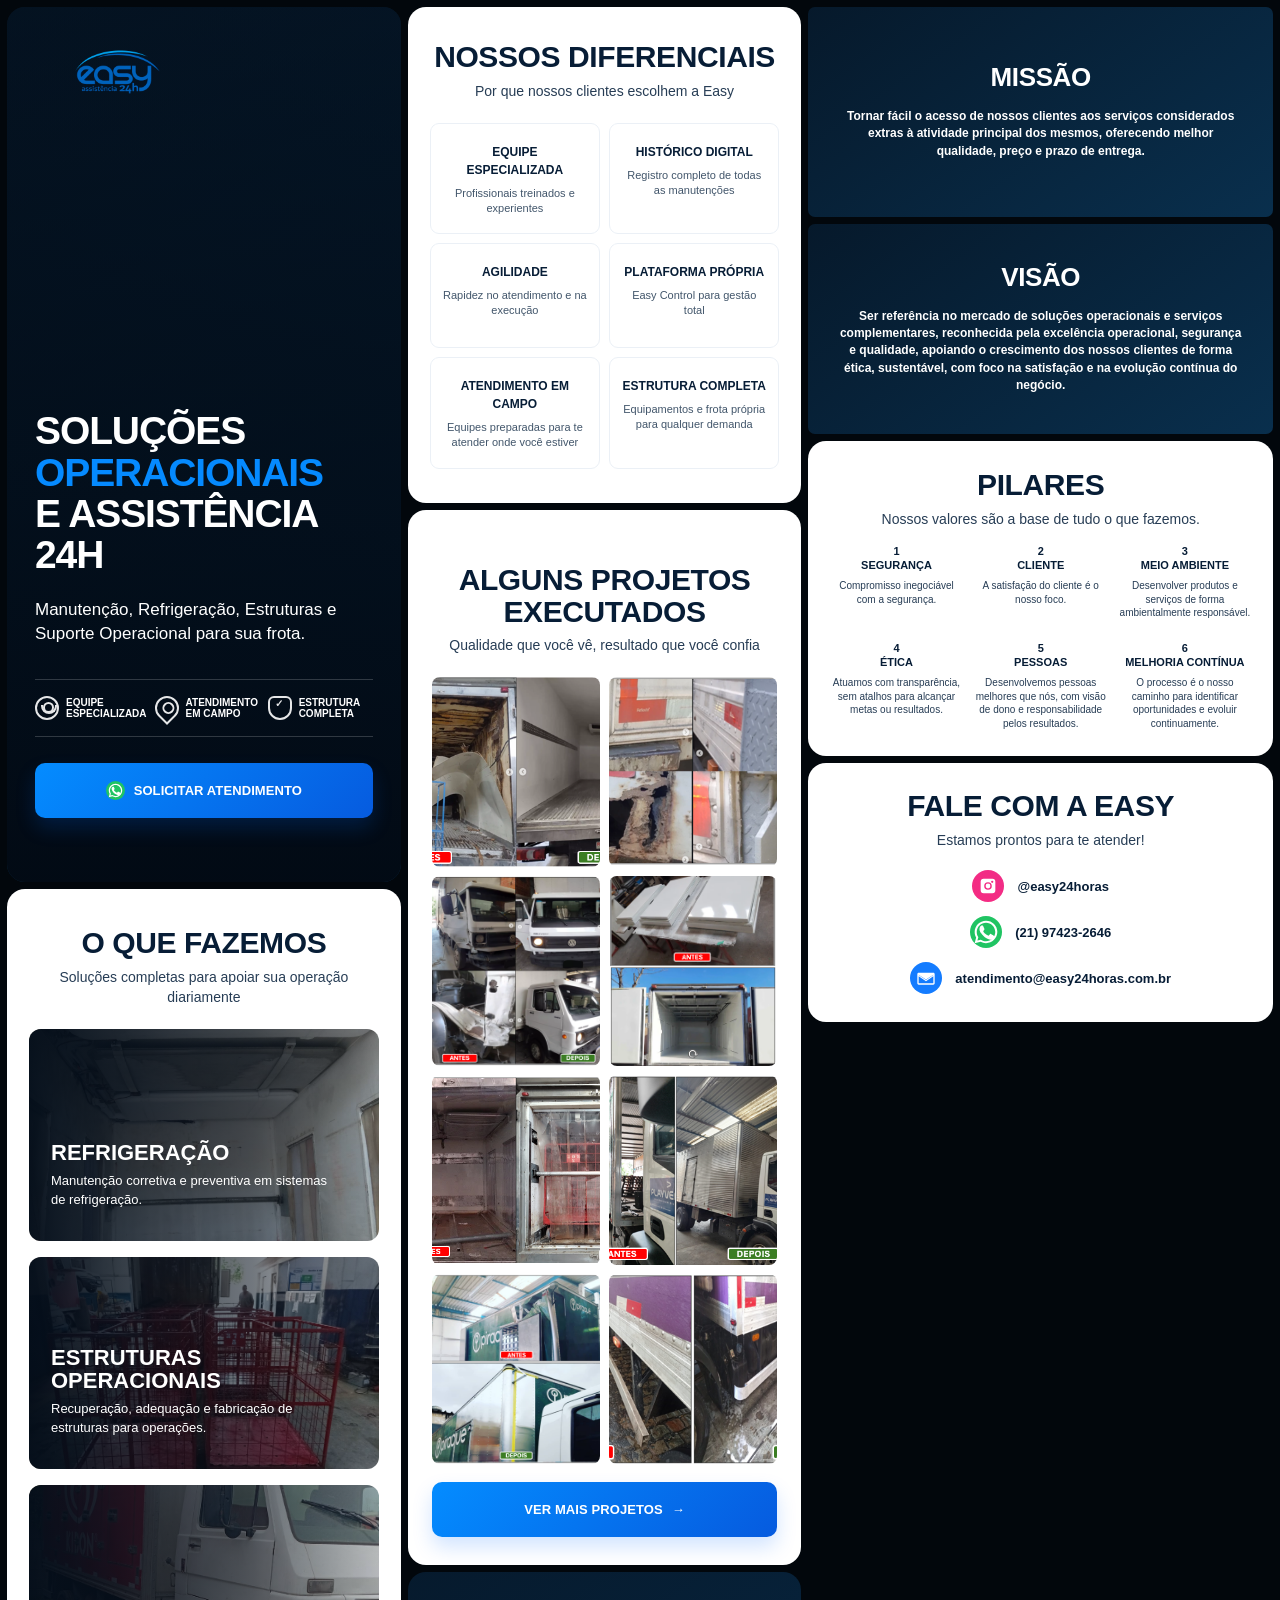
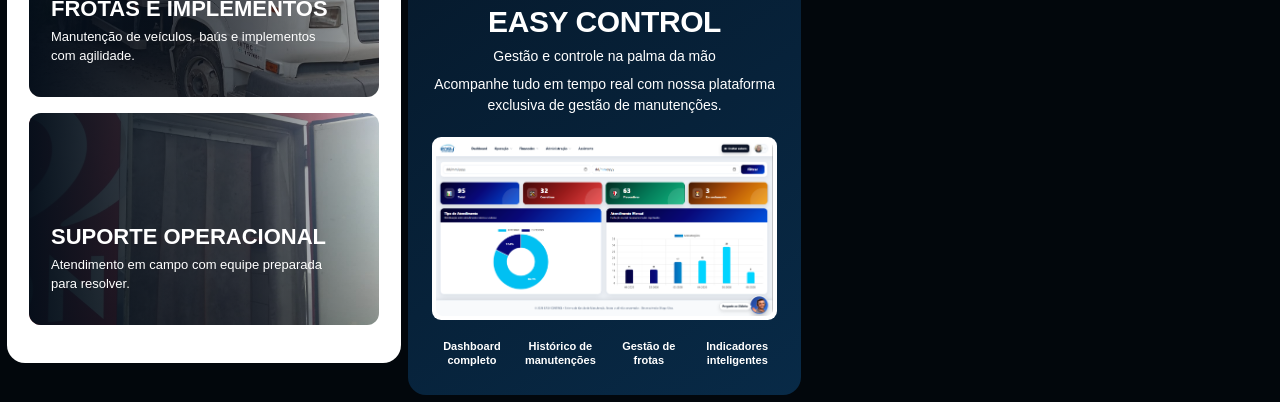
==== index.html @ e1342a16 "forca atualização 03" ====
<!DOCTYPE html>
<html lang="pt-BR">
<head>
<meta charset="UTF-8">
<meta name="viewport" content="width=device-width, initial-scale=1.0">
<title>Easy Assistência 24h</title>
<link rel="stylesheet" href="assets/css/style.css">
</head>

<body>

<main class="board">

  <section class="col col-left">

    <article class="hero panel panel-dark">

      <video class="hero-video" autoplay muted loop playsinline>
        <source src="assets/video/hero.mp4" type="video/mp4">
      </video>

      <div class="hero-overlay"></div>

      <img
        src="assets/img/logo-easy.png"
        alt="Easy Assistência 24h"
        class="hero-logo"
      >

      <div class="hero-content">
        <h1>SOLUÇÕES <span>OPERACIONAIS</span> E ASSISTÊNCIA 24H</h1>

        <p>Manutenção, Refrigeração, Estruturas e Suporte Operacional para sua frota.</p>

        <div class="mini-list hero-mini">
          <div><span class="ico person"></span><b>Equipe<br>especializada</b></div>
          <div><span class="ico pin"></span><b>Atendimento<br>em campo</b></div>
          <div><span class="ico shield"></span><b>Estrutura<br>completa</b></div>
        </div>

        <a class="btn btn-blue" href="https://wa.me/5521974232646" target="_blank">
          <img src="assets/img/icons/whatsapp.svg" alt=""> Solicitar atendimento
        </a>

      </div>

    </article>

    <article class="panel panel-white services" id="servicos">
      <header class="title center">
        <h2>O QUE FAZEMOS</h2>
        <p>Soluções completas para apoiar sua operação diariamente</p>
      </header>

      <div class="service-list">

        <div class="service-card service-refrigeracao">
          <div>
            <h3>REFRIGERAÇÃO</h3>
            <p>Manutenção corretiva e preventiva em sistemas de refrigeração.</p>
          </div>
        </div>

        <div class="service-card service-estrutura">
          <div>
            <h3>ESTRUTURAS OPERACIONAIS</h3>
            <p>Recuperação, adequação e fabricação de estruturas para operações.</p>
          </div>
        </div>

        <div class="service-card service-frota">
          <div>
            <h3>FROTAS E IMPLEMENTOS</h3>
            <p>Manutenção de veículos, baús e implementos com agilidade.</p>
          </div>
        </div>

        <div class="service-card service-suporte">
          <div>
            <h3>SUPORTE OPERACIONAL</h3>
            <p>Atendimento em campo com equipe preparada para resolver.</p>
          </div>
        </div>

      </div>
    </article>

  </section>

  <section class="col col-mid">

    <article class="panel panel-white differentials">
      <header class="title center">
        <h2>NOSSOS DIFERENCIAIS</h2>
        <p>Por que nossos clientes escolhem a Easy</p>
      </header>

      <div class="diff-grid">
        <div><strong>Equipe especializada</strong><p>Profissionais treinados e experientes</p></div>
        <div><strong>Histórico digital</strong><p>Registro completo de todas as manutenções</p></div>
        <div><strong>Agilidade</strong><p>Rapidez no atendimento e na execução</p></div>
        <div><strong>Plataforma própria</strong><p>Easy Control para gestão total</p></div>
        <div><strong>Atendimento em campo</strong><p>Equipes preparadas para te atender onde você estiver</p></div>
        <div><strong>Estrutura completa</strong><p>Equipamentos e frota própria para qualquer demanda</p></div>
      </div>
    </article>

    <article class="panel panel-white projects">
      <header class="title center">
        <h2>ALGUNS PROJETOS EXECUTADOS</h2>
        <p>Qualidade que você vê, resultado que você confia</p>
      </header>

      <div class="project-grid">
        <img src="assets/img/projetos/p1.jpg" alt="Projeto executado" onclick="abrirProjeto(this.src)">
        <img src="assets/img/projetos/p2.jpg" alt="Projeto executado" onclick="abrirProjeto(this.src)">
        <img src="assets/img/projetos/p3.jpg" alt="Projeto executado" onclick="abrirProjeto(this.src)">
        <img src="assets/img/projetos/p4.jpg" alt="Projeto executado" onclick="abrirProjeto(this.src)">
        <img src="assets/img/projetos/p5.jpg" alt="Projeto executado" onclick="abrirProjeto(this.src)">
        <img src="assets/img/projetos/p6.jpg" alt="Projeto executado" onclick="abrirProjeto(this.src)">
        <img src="assets/img/projetos/p7.jpg" alt="Projeto executado" onclick="abrirProjeto(this.src)">
        <img src="assets/img/projetos/p8.jpg" alt="Projeto executado" onclick="abrirProjeto(this.src)">
      </div>

      <a class="btn btn-blue full" href="galeria.html">
        Ver mais projetos <span>→</span>
      </a>
    </article>

    <article class="panel panel-dark control">
      <header class="title center light">
        <h2>EASY CONTROL</h2>
        <p>Gestão e controle na palma da mão</p>
        <p>Acompanhe tudo em tempo real com nossa plataforma exclusiva de gestão de manutenções.</p>
      </header>

      <div class="dash-wrap">
        <img src="assets/img/dashboard.png" alt="Dashboard Easy Control">
      </div>

      <div class="control-icons">
        <div></span><b>Dashboard<br>completo</b></div>
        <div></span><b>Histórico de<br>manutenções</b></div>
        <div></span><b>Gestão de<br>frotas</b></div>
        <div></span><b>Indicadores<br>inteligentes</b></div>
      </div>
    </article>

  </section>

  <section class="col col-right">

    <article class="mission-vision">
      <h2>MISSÃO</h2>
      <p>Tornar fácil o acesso de nossos clientes aos serviços considerados extras à atividade principal dos mesmos, oferecendo melhor qualidade, preço e prazo de entrega.</p>
    </article>

    <article class="mission-vision">
      <h2>VISÃO</h2>
      <p>Ser referência no mercado de soluções operacionais e serviços complementares, reconhecida pela excelência operacional, segurança e qualidade, apoiando o crescimento dos nossos clientes de forma ética, sustentável, com foco na satisfação e na evolução contínua do negócio.</p>
    </article>

    <article class="panel panel-white pillars">
      <header class="title center pillars-title">
        <h2>PILARES</h2>
        <p>Nossos valores são a base de tudo o que fazemos.</p>
      </header>

      <div class="pillar-grid">
        <div><b>1<br>SEGURANÇA</b><p>Compromisso inegociável com a segurança.</p></div>
        <div><b>2<br>CLIENTE</b><p>A satisfação do cliente é o nosso foco.</p></div>
        <div><b>3<br>MEIO AMBIENTE</b><p>Desenvolver produtos e serviços de forma ambientalmente responsável.</p></div>
        <div><b>4<br>ÉTICA</b><p>Atuamos com transparência, sem atalhos para alcançar metas ou resultados.</p></div>
        <div><b>5<br>PESSOAS</b><p>Desenvolvemos pessoas melhores que nós, com visão de dono e responsabilidade pelos resultados.</p></div>
        <div><b>6<br>MELHORIA CONTÍNUA</b><p>O processo é o nosso caminho para identificar oportunidades e evoluir continuamente.</p></div>
      </div>
    </article>

    <article class="panel panel-white contact" id="contato">
      <header class="title center">
        <h2>FALE COM A EASY</h2>
        <p>Estamos prontos para te atender!</p>
      </header>

      <div class="contact-list">
        <a href="https://www.instagram.com/easy24horas/" target="_blank">
          <img src="assets/img/icons/instagram.svg" alt="Instagram">
          <span><strong>@easy24horas</strong></span>
        </a>


        <a href="https://wa.me/5521974232646" target="_blank">
          <img src="assets/img/icons/whatsapp.svg" alt="WhatsApp">
          <span><strong>(21) 97423-2646</strong></span>
        </a>


        <a href="mailto:atendimento@easy24horas.com.br">
          <img src="assets/img/icons/email.svg" alt="E-mail">
          <span><strong>atendimento@easy24horas.com.br</strong></span>
        </a>


      </div>
    </article>

  </section>

</main>

<div class="modal-projeto" id="modalProjeto">
  <span class="fechar" onclick="fecharProjeto()">✕</span>
  <img id="imgProjeto" alt="Projeto ampliado">
</div>

<script>
function abrirProjeto(src){
  const modal = document.getElementById("modalProjeto");
  const imagem = document.getElementById("imgProjeto");

  imagem.src = src;
  modal.classList.add("ativo");
}

function fecharProjeto(){
  const modal = document.getElementById("modalProjeto");
  const imagem = document.getElementById("imgProjeto");

  modal.classList.remove("ativo");
  imagem.src = "";
}

document.getElementById("modalProjeto").addEventListener("click", function(e){
  if(e.target.id === "modalProjeto"){
    fecharProjeto();
  }
});

document.addEventListener("keydown", function(e){
  if(e.key === "Escape"){
    fecharProjeto();
  }
});
</script>

</body>
</html>
---- assets/css/style.css ----
:root{
  --black:#02070c;
  --navy:#061b2f;
  --navy2:#082944;
  --blue:#047dff;
  --cyan:#02a9ff;
  --text:#071d36;
  --muted:#42566b;
  --white:#fff;
  --soft:#f7f9fc;
  --radius:18px;
}

*{
  box-sizing:border-box;
}

html{
  scroll-behavior:smooth;
}

body{
  margin:0;
  background:var(--black);
  font-family:Arial,Helvetica,sans-serif;
  color:var(--text);
}

img{
  max-width:100%;
  display:block;
}

a{
  text-decoration:none;
}

.board{
  width:min(1440px,100%);
  margin:0 auto;
  padding:7px;
  display:grid;
  grid-template-columns:1fr 1fr 1.18fr;
  gap:7px;
  background:#02070c;
  align-items:start;
}

.col{
  display:flex;
  flex-direction:column;
  gap:7px;
  min-width:0;
}

.panel{
  border-radius:var(--radius);
  overflow:hidden;
}

.panel-white{
  background:#fff;
}

.panel-dark{
  background:linear-gradient(145deg,#061a2d,#082a47);
  color:#fff;
}

.title{
  margin:0 0 22px;
}

.title.center{
  text-align:center;
}

.title h2{
  margin:0;
  color:#071d36;
  font-weight:900;
  font-size:30px;
  line-height:1.05;
  letter-spacing:-.4px;
}

.title p{
  margin:8px 0 0;
  color:#273d55;
  font-size:14px;
  line-height:1.45;
}

.title.light h2,
.title.light p{
  color:#fff;
}

.btn{
  height:55px;
  border-radius:10px;
  display:flex;
  align-items:center;
  justify-content:center;
  gap:9px;
  text-transform:uppercase;
  font-weight:900;
  font-size:13px;
  letter-spacing:.1px;
}

.btn img{
  width:19px;
  height:19px;
}

.btn-blue{
  background:linear-gradient(135deg,#048cff,#065bdf);
  color:#fff;
  box-shadow:0 10px 20px rgba(0,105,255,.18);
}

.btn-outline{
  border:1px solid rgba(255,255,255,.72);
  color:#fff;
  background:rgba(255,255,255,.04);
}

.btn.full{
  width:100%;
  margin-top:18px;
}

/* HERO */

.hero{
  position:relative;
  min-height:875px;
  padding:28px;
  display:flex;
  align-items:flex-end;
  overflow:hidden;
}

.hero-video{
  position:absolute;
  top:0;
  left:0;
  width:100%;
  height:100%;
  object-fit:cover;
  z-index:0;
}

.hero-overlay{
  position:absolute;
  inset:0;
  background:
  linear-gradient(
    180deg,
    rgba(2,10,20,.50) 0%,
    rgba(2,10,20,.72) 40%,
    rgba(2,10,20,.99) 100%
  );
  z-index:1;
}

.hero-logo{
  position:absolute;
  top:28px;
  left:26px;
  width:170px;
  max-height:85px;
  object-fit:contain;
  z-index:3;
}

.hero-content{
  position:relative;
  z-index:2;
  width:100%;
  padding-bottom:18px;
}

.hero h1{
  margin:0 0 22px;
  color:#fff;
  font-size:39px;
  line-height:1.06;
  font-weight:900;
  letter-spacing:-1.1px;
  max-width:370px;
}

.hero h1 span{
  display:block;
  color:#058aff;
}

.hero p{
  color:#fff;
  margin:0 0 32px;
  font-size:17px;
  line-height:1.45;
  max-width:360px;
}

.mini-list{
  display:grid;
  grid-template-columns:repeat(3,1fr);
  gap:8px;
}

.hero-mini{
  border-top:1px solid rgba(255,255,255,.18);
  border-bottom:1px solid rgba(255,255,255,.18);
  padding:16px 0;
  margin-bottom:26px;
}

.hero-mini div{
  display:flex;
  align-items:center;
  gap:7px;
  color:#fff;
  text-transform:uppercase;
  font-size:10px;
  line-height:1.1;
}

.ico,
.line-ico,
.service-ico{
  display:inline-block;
  position:relative;
  flex:0 0 auto;
}

.ico{
  width:24px;
  height:24px;
  border:2px solid currentColor;
  border-radius:50%;
  opacity:.9;
}

.ico.person:before{
  content:"";
  position:absolute;
  width:7px;
  height:7px;
  border:2px solid currentColor;
  border-radius:50%;
  left:6px;
  top:4px;
}

.ico.person:after{
  content:"";
  position:absolute;
  width:12px;
  height:7px;
  border:2px solid currentColor;
  border-top:0;
  border-radius:0 0 10px 10px;
  left:4px;
  bottom:4px;
}

.ico.pin{
  border-radius:50% 50% 50% 0;
  transform:rotate(-45deg);
}

.ico.pin:before{
  content:"";
  position:absolute;
  width:8px;
  height:8px;
  border:2px solid currentColor;
  border-radius:50%;
  left:5px;
  top:5px;
}

.ico.shield{
  border-radius:6px 6px 12px 12px;
}

.ico.shield:before{
  content:"✓";
  position:absolute;
  font-weight:900;
  left:5px;
  top:0;
}

.hero .btn-blue{
  margin-bottom:18px;
}

/* SERVIÇOS */

.services{
  padding:38px 22px;
}

.service-list{
  display:grid;
  gap:16px;
}

.service-card{
  min-height:212px;
  border-radius:12px;
  padding:22px;
  position:relative;
  overflow:hidden;
  display:flex;
  align-items:flex-end;
  color:#fff;
  background-size:cover;
  background-position:center;
}

.service-card:before{
  content:"";
  position:absolute;
  inset:0;
  background:linear-gradient(90deg,rgba(3,13,25,.97),rgba(3,13,25,.56) 64%,rgba(3,13,25,.12));
}

.service-refrigeracao{
  background-image:url('../img/servicos/refrigeracao.jpg');
}

.service-estrutura{
  background-image:url('../img/servicos/estrutura.jpg');
}

.service-frota{
  background-image:url('../img/servicos/frota.jpg');
}

.service-suporte{
  background-image:url('../img/servicos/suporte.jpg');
}

.service-card > div{
  position:relative;
  z-index:2;
}

.service-card h3{
  font-size:22px;
  line-height:1.05;
  margin:0 0 8px;
  font-weight:900;
}

.service-card p{
  font-size:13px;
  line-height:1.45;
  margin:0 0 9px;
  max-width:285px;
}

.service-card a{
  color:#02a9ff;
  font-weight:900;
  font-size:12px;
}

/* PROJETOS */

.projects{
  padding:54px 24px 28px;
}

.project-grid{
  display:grid;
  grid-template-columns:1fr 1fr;
  gap:9px;
}

.project-grid img{
  width:100%;
  height:190px;
  object-fit:cover;
  border-radius:8px;
}

/* EASY CONTROL */

.control{
  padding:34px 24px 28px;
}

.control .title p:last-child{
  max-width:380px;
  margin-left:auto;
  margin-right:auto;
}

.dash-wrap{
  background:#fff;
  border-radius:9px;
  padding:4px;
  margin:18px 0 20px;
}

.dash-wrap img{
  width:100%;
  border-radius:7px;
}

.control-icons{
  display:grid;
  grid-template-columns:repeat(4,1fr);
  gap:8px;
  text-align:center;
  color:#fff;
}

.control-icons div{
  font-size:11px;
  line-height:1.2;
}

.line-ico{
  width:32px;
  height:32px;
  border:1px solid rgba(0,160,255,.55);
  border-radius:8px;
  margin:0 auto 7px;
}

.line-ico:after{
  position:absolute;
  inset:0;
  display:grid;
  place-items:center;
  color:#0ea5ff;
  font-weight:900;
}

.dash:after{
  content:"▧";
}

.list:after{
  content:"☷";
}

.fleet:after{
  content:"▰";
}

.chart:after{
  content:"↗";
}

/* DIFERENCIAIS */

.differentials{
  padding:34px 22px;
}

.diff-grid{
  display:grid;
  grid-template-columns:1fr 1fr;
  gap:9px;
}

.diff-grid div{
  border:1px solid #ebf0f6;
  border-radius:9px;
  min-height:105px;
  padding:18px 12px;
  text-align:center;
  background:#fff;
}

.diff-grid strong{
  font-size:12px;
  text-transform:uppercase;
  color:#071d36;
}

.diff-grid p{
  margin:8px 0 0;
  color:#42566b;
  font-size:11px;
  line-height:1.35;
}

/* CLIENTES */

.clients{
  padding:48px 25px 34px;
}

.clients .title h2{
  font-size:31px;
}

.client-grid{
  display:grid;
  grid-template-columns:1fr 1fr;
  gap:10px;
}

.client-grid div{
  height:118px;
  border:1px solid #edf1f5;
  border-radius:9px;
  background:#fff;
  display:flex;
  align-items:center;
  justify-content:center;
  box-shadow:0 2px 12px rgba(5,22,40,.035);
}

.client-grid img{
  width:82%;
  height:78%;
  object-fit:contain;
}




/* MISSÃO E VISÃO */

.mv-card{
  border-radius:var(--radius);
  overflow:hidden;
  height:210px;
  min-height:210px;
  background:#fff;
  display:grid;
  grid-template-columns:42% 58%;
  position:relative;
}


.mission-vision{
  position:relative;
  z-index:2;
  color:#fff;
  height:210px;
  min-height:210px;
  padding: 30px;
  background:linear-gradient(145deg,#06192b,#092f4d);
  display:flex;
  flex-direction:column;
  justify-content:center;
  border-radius: 7px;
  overflow:hidden;
}

.mission-vision h2{
  margin:0 0 18px;
  font-size:26px;
  line-height:1;
  font-weight:900;
  letter-spacing:-.4px;
  color:#fff;
  text-align:center;
}



.mission-vision p{
  font-size:12px;
  line-height:1.45;
  margin:0;
  color:#fff;
  font-weight:600;
  text-align:center;
}

.mv-art{
  position:relative;
  background:radial-gradient(circle at 70% 35%,#fff 0%,#fff 45%,#f2f5f8 100%);
  display:flex;
  align-items:center;
  justify-content:center;
  overflow:hidden;
}

.mv-art:before{
  content:"";
  position:absolute;
  inset:0;
  background:linear-gradient(90deg,rgba(255,255,255,0),rgba(255,255,255,.55));
}

.target-art img{
  width:90%;
  max-width:none;
  object-fit:contain;
  transform:translateX(-8%) scale(.92);
}

.eagle-art img{
  width:78%;
  max-width:none;
  object-fit:contain;
  align-self:end;
  transform:translateX(-6%) translateY(10px);
}

/* PILARES */

.pillars{
  position:relative;
  padding:28px 22px 26px;
  min-height:292px;
}

.pillar-bg{
  position:absolute;
  left:-22px;
  bottom:-35px;
  width:120px;
  height:300px;
  object-fit:contain;
  opacity:.94;
}

.pillars-title{
  margin-bottom:16px;
}

.pillars-title h2{
  font-size:30px;
}

.pillar-grid{
  position:relative;
  z-index:2;
  display:grid;
  grid-template-columns:repeat(3,1fr);
  gap:22px 12px;
  text-align:center;
}

.pillar-grid b{
  display:block;
  font-size:11px;
  line-height:1.25;
  color:#071d36;
}

.pillar-grid p{
  font-size:10px;
  line-height:1.35;
  color:#273d55;
  margin:7px 0 0;
}

/* CONTATO */

.contact{
  padding:27px 30px 28px;
}

.contact .title{
  margin-bottom:20px;
}

.contact-list{
  display:grid;
  gap:14px;
}

.contact-list a{
  display:flex;
  align-items:center;
  justify-content:center;
  gap:13px;
  color:#071d36;
}

.contact-list img{
  width:32px;
  height:32px;
}

.contact-list strong{
  font-size:15px;
  line-height:1.2;

}

/* RESPONSIVO */

@media(max-width:760px){
  .board{
    grid-template-columns:1fr;
    max-width:430px;
    padding:5px;
  }

  .panel{
    border-radius:8px;
  }

  .hero{
    min-height:720px;
  }

  .hero-logo{
    width:150px;
  }

  .project-grid img{
    height:156px;
  }

  .pillar-bg{
    width:90px;
  }
}

@media(max-width:460px){
  .board{
    padding:4px;
  }

  .hero{
    min-height:690px;
    padding:24px;
  }

  .hero-logo{
    width:140px;
    top:24px;
    left:22px;
  }

  .hero h1{
    font-size:31px;
  }

  .hero p{
    font-size:14px;
  }

  .hero-mini div{
    font-size:8px;
  }

  .btn{
    height:48px;
    font-size:11px;
  }

  .title h2{
    font-size:26px;
  }

  .service-card{
    min-height:175px;
  }

  .project-grid img{
    height:132px;
  }

  .clients{
    padding:38px 16px 28px;
  }

  .client-grid div{
    height:94px;
  }

nt-size:9px;
  }

  .contact-list strong{
    font-size:13px;
  }
}



.project-grid img{
  cursor:pointer;
  transition:.35s;
}

.project-grid img:hover{
  transform:scale(1.03);
}


.modal-projeto{
  position:fixed;
  inset:0;

  background:rgba(0,0,0,.92);

  display:none;

  align-items:center;
  justify-content:center;

  z-index:99999;

  padding:30px;
}


.modal-projeto.ativo{
  display:flex;
}


.modal-projeto img{

  max-width:92vw;

  max-height:88vh;

  border-radius:14px;

  object-fit:contain;

  box-shadow:
  0 20px 80px rgba(0,0,0,.5);

}


.fechar{

  position:absolute;

  top:25px;

  right:30px;

  color:white;

  font-size:42px;

  cursor:pointer;

  font-weight:900;

}




/* GALERIA DE PROJETOS */

.galeria-page{
  min-height:100vh;
  background:#02070c;
  padding:35px 18px 50px;
}

.galeria-header{
  max-width:1180px;
  margin:0 auto 34px;
  text-align:center;
  color:#fff;
}

.galeria-logo{
  width:170px;
  margin:0 auto 22px;
}

.galeria-header h1{
  margin:0;
  font-size:42px;
  font-weight:900;
  letter-spacing:-1px;
  color:#fff;
}

.galeria-header p{
  margin:10px 0 24px;
  color:#b8c7d9;
  font-size:16px;
}

.galeria-voltar{
  max-width:260px;
  margin:0 auto;
}

.galeria-grid{
  max-width:1180px;
  margin:0 auto;
  display:grid;
  grid-template-columns:repeat(4, 1fr);
  gap:16px;
}

.galeria-grid img{
  width:100%;
  aspect-ratio:1 / 1;
  object-fit:cover;
  border-radius:14px;
  background:#fff;
  padding:6px;
  cursor:pointer;
  box-shadow:0 10px 28px rgba(0,0,0,.35);
  transition:.3s;
}

.galeria-grid img:hover{
  transform:translateY(-5px) scale(1.02);
  box-shadow:0 18px 40px rgba(0,140,255,.28);
}

/* MODAL DA GALERIA */

.modal-projeto{
  position:fixed;
  inset:0;
  background:rgba(0,0,0,.92);
  display:none;
  align-items:center;
  justify-content:center;
  z-index:99999;
  padding:28px;
}

.modal-projeto.ativo{
  display:flex;
}

.modal-projeto img{
  max-width:92vw;
  max-height:88vh;
  object-fit:contain;
  border-radius:16px;
  background:#fff;
  padding:6px;
  box-shadow:0 20px 80px rgba(0,0,0,.65);
}

.fechar{
  position:absolute;
  top:22px;
  right:30px;
  color:#fff;
  font-size:42px;
  font-weight:900;
  cursor:pointer;
  z-index:100000;
}

/* RESPONSIVO GALERIA */

@media(max-width:980px){
  .galeria-grid{
    grid-template-columns:repeat(3, 1fr);
  }

  .galeria-header h1{
    font-size:34px;
  }
}

@media(max-width:650px){
  .galeria-grid{
    grid-template-columns:repeat(2, 1fr);
    gap:11px;
  }

  .galeria-page{
    padding:25px 10px 38px;
  }

  .galeria-header h1{
    font-size:28px;
  }

  .galeria-header p{
    font-size:14px;
  }

  .galeria-logo{
    width:135px;
  }

  .galeria-grid img{
    border-radius:10px;
    padding:4px;
  }

  .fechar{
    font-size:34px;
    top:16px;
    right:20px;
  }
}
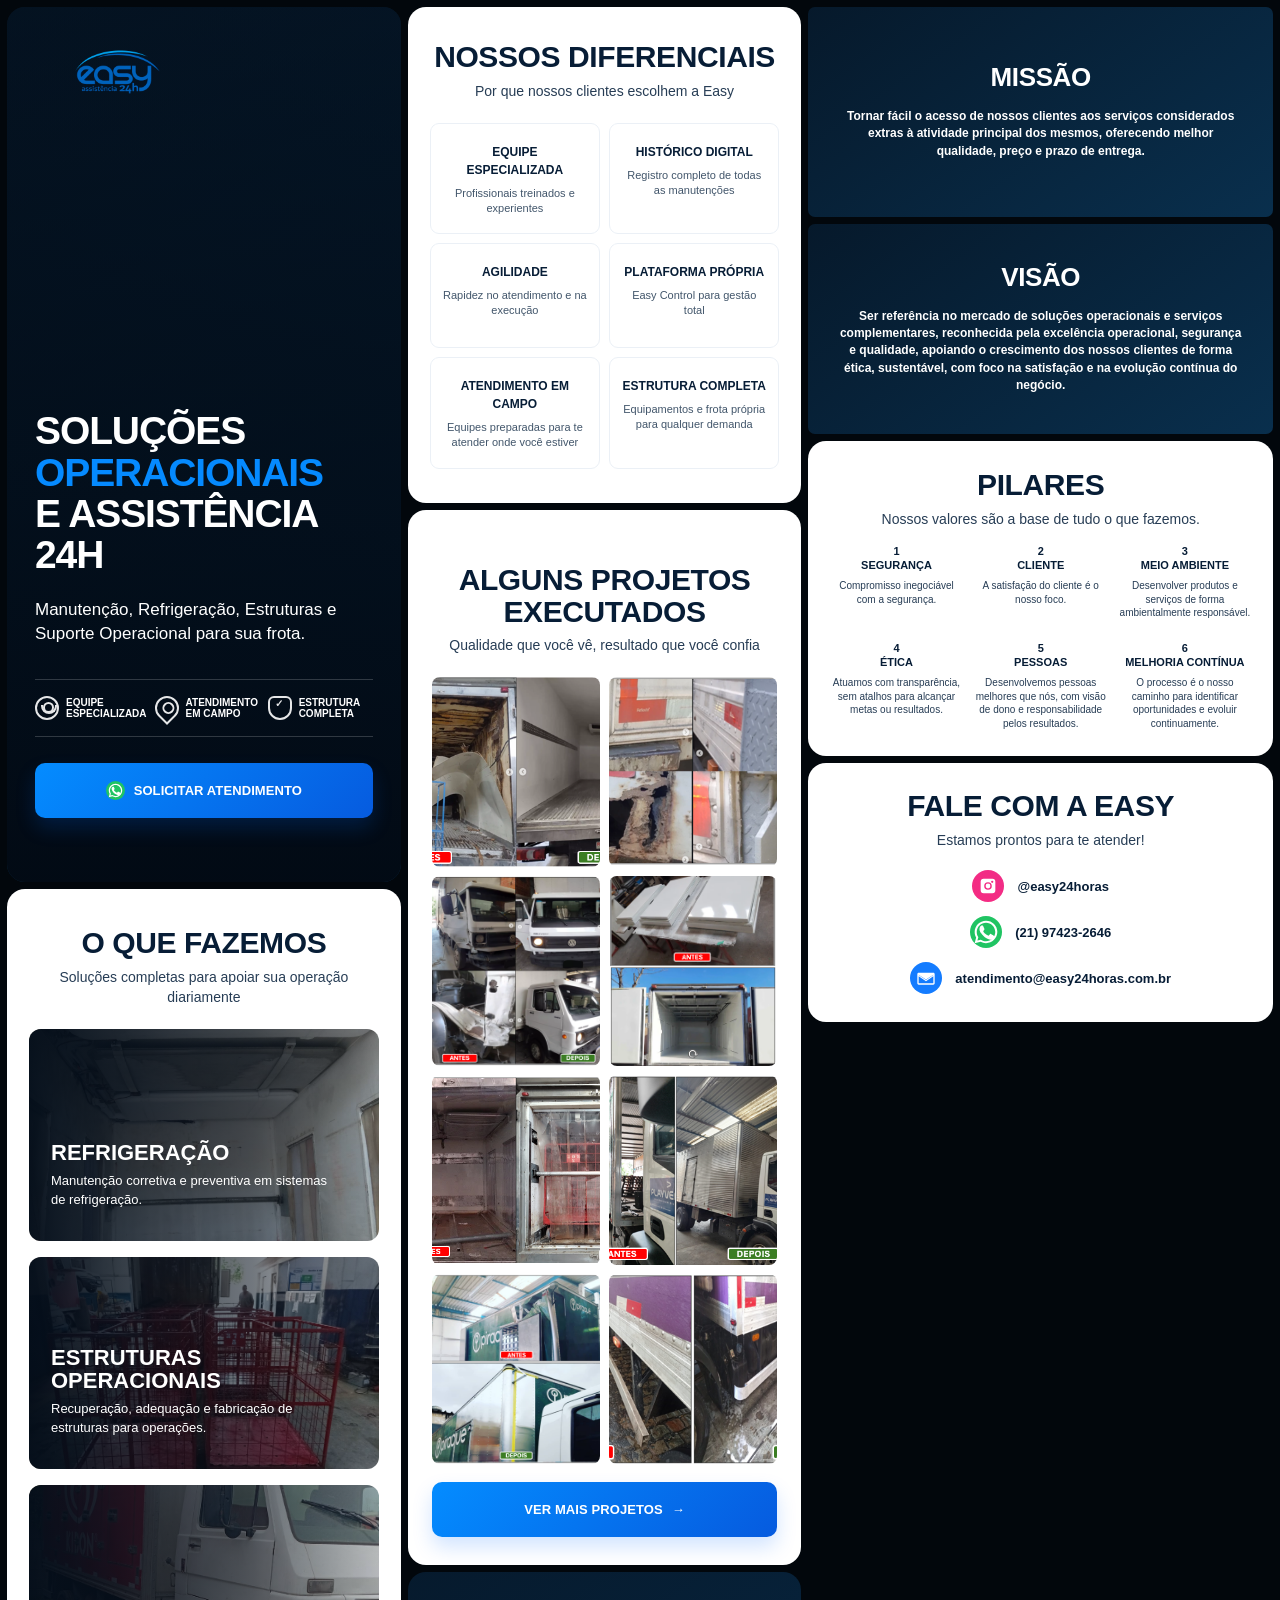
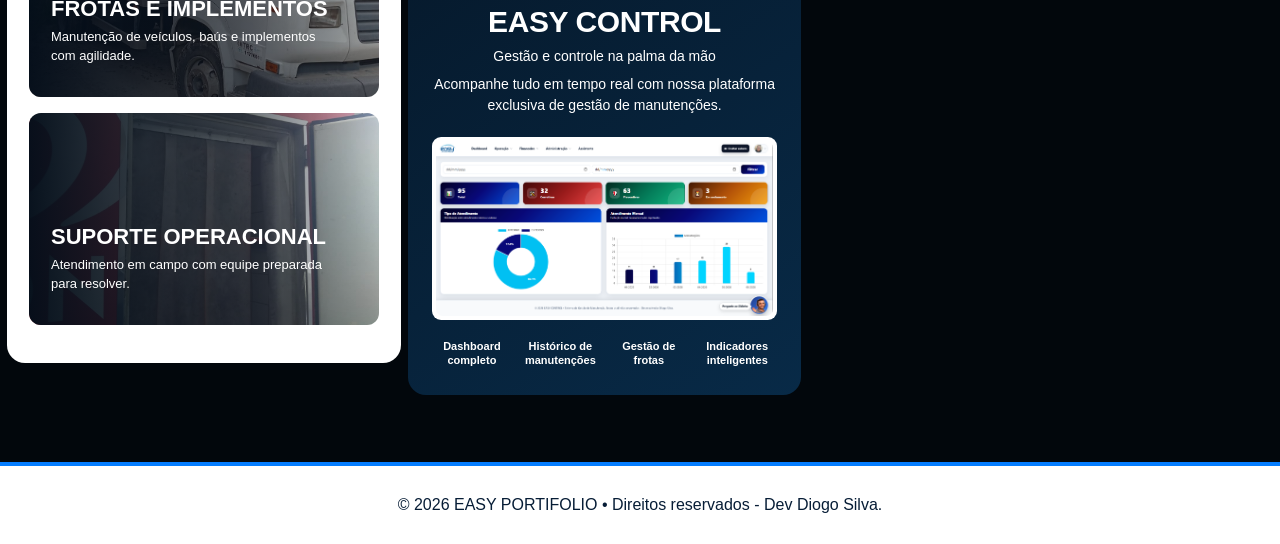
==== commit 1a4402b9: "forca atualização 03" ====
--- a/index.html
+++ b/index.html
@@ -244,4 +244,16 @@
 </script>
 
 </body>
+
+
+<footer class="footer-easy">
+
+    <div class="footer-links">
+
+        © 2026 EASY PORTIFOLIO • Direitos reservados - Dev Diogo Silva.
+
+    </div>
+
+</footer>
+
 </html>
--- a/assets/css/style.css
+++ b/assets/css/style.css
@@ -1002,4 +1002,62 @@
     top:16px;
     right:20px;
   }
-}+}
+
+/* FOOTER */
+
+.footer-easy{
+    margin-top:60px;
+    background:#fff;
+    border-top:4px solid #047dff;
+    padding:30px 15px;
+    text-align:center;
+}
+
+.footer-easy img{
+    width:170px;
+    margin:0 auto 18px;
+    display:block;
+}
+
+.footer-easy p{
+    margin:0 0 18px;
+    color:#071d36;
+    font-size:14px;
+    font-weight:600;
+}
+
+.footer-links{
+    display:flex;
+    justify-content:center;
+    align-items:center;
+    gap:25px;
+    flex-wrap:wrap;
+}
+
+.footer-links a{
+    color:#047dff;
+    font-weight:700;
+    font-size:14px;
+    transition:.3s;
+}
+
+.footer-links a:hover{
+    color:#071d36;
+}
+
+@media(max-width:768px){
+
+    .footer-easy{
+        padding:25px 10px;
+    }
+
+    .footer-easy img{
+        width:140px;
+    }
+
+    .footer-links{
+        gap:15px;
+    }
+
+}
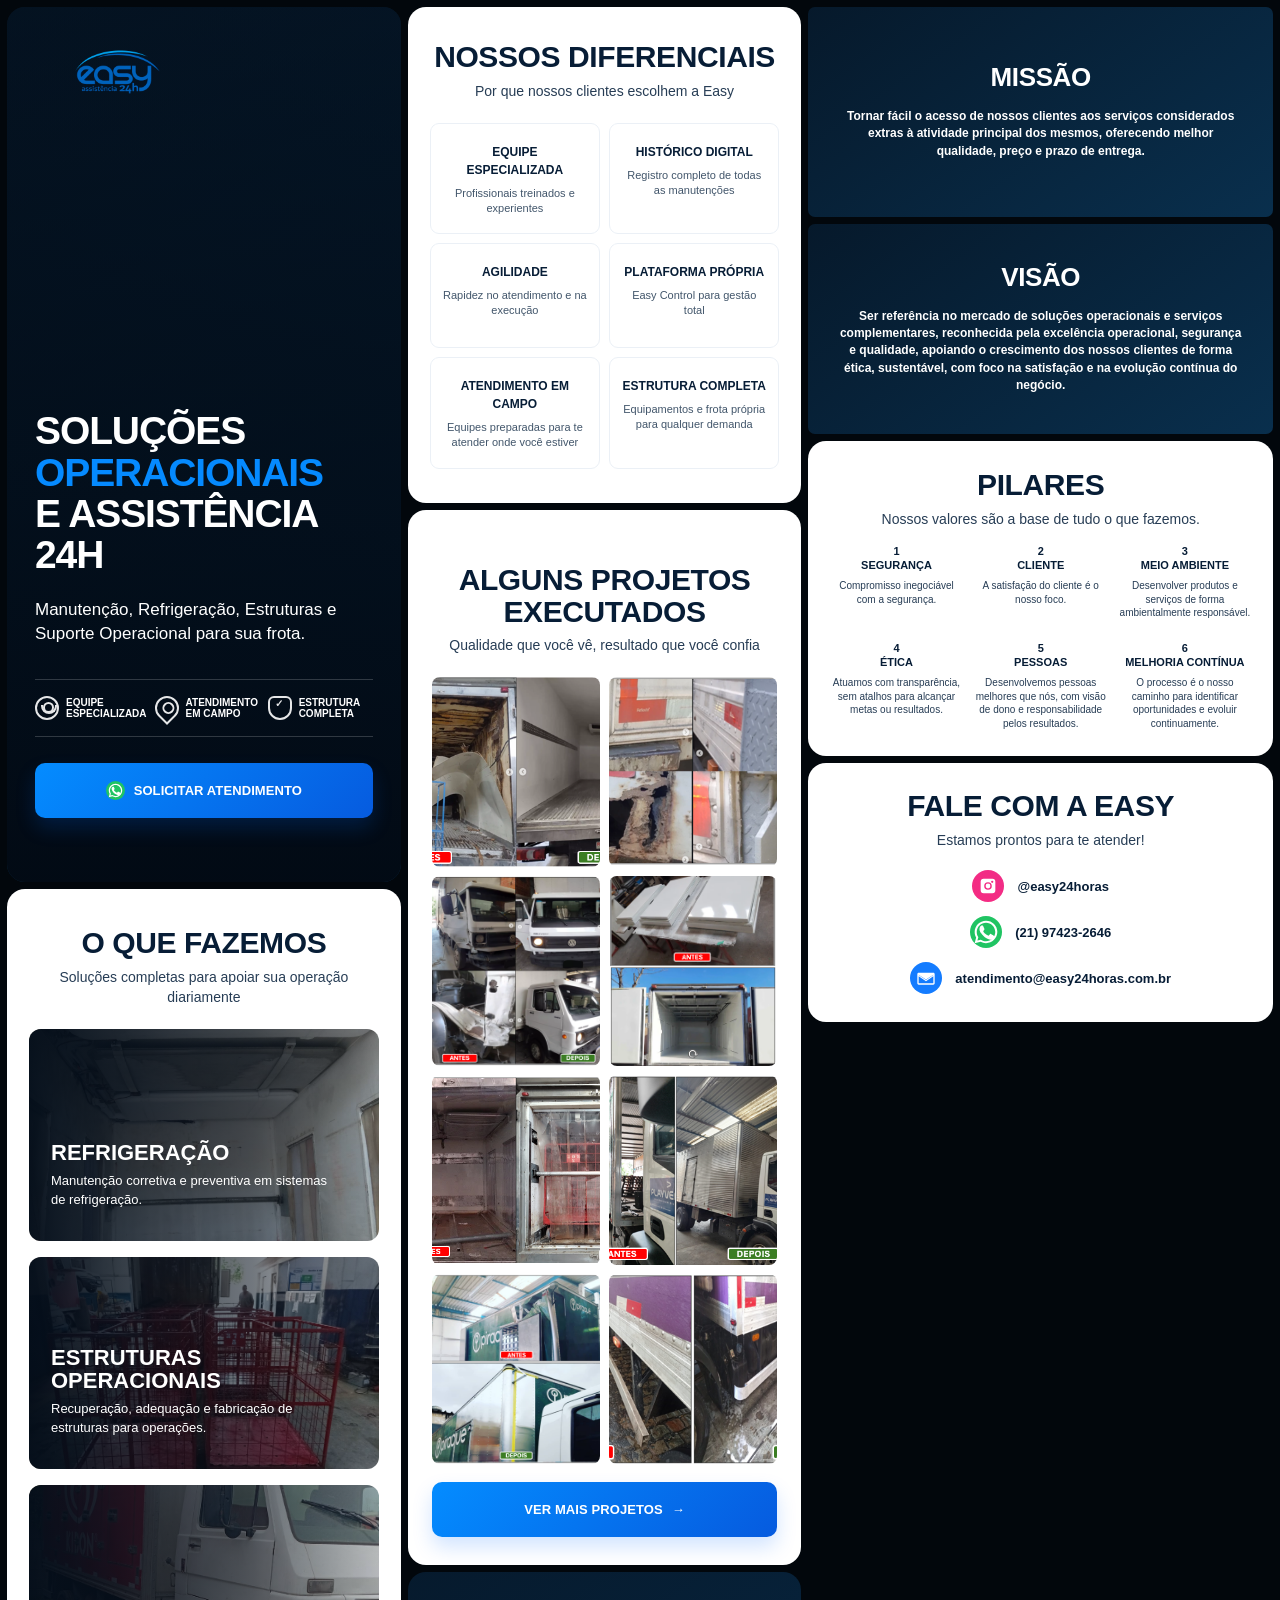
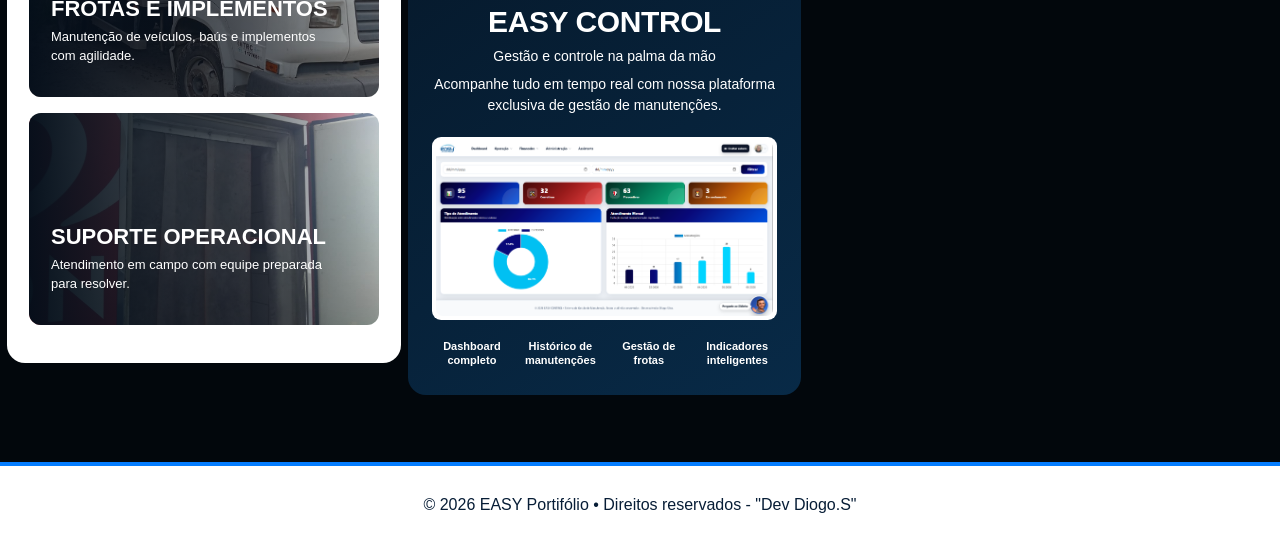
==== commit 6176143e: "forca atualização 04" ====
--- a/index.html
+++ b/index.html
@@ -250,7 +250,7 @@
 
     <div class="footer-links">
 
-        © 2026 EASY PORTIFOLIO • Direitos reservados - Dev Diogo Silva.
+        © 2026 EASY Portifólio • Direitos reservados - "Dev Diogo.S"
 
     </div>
 
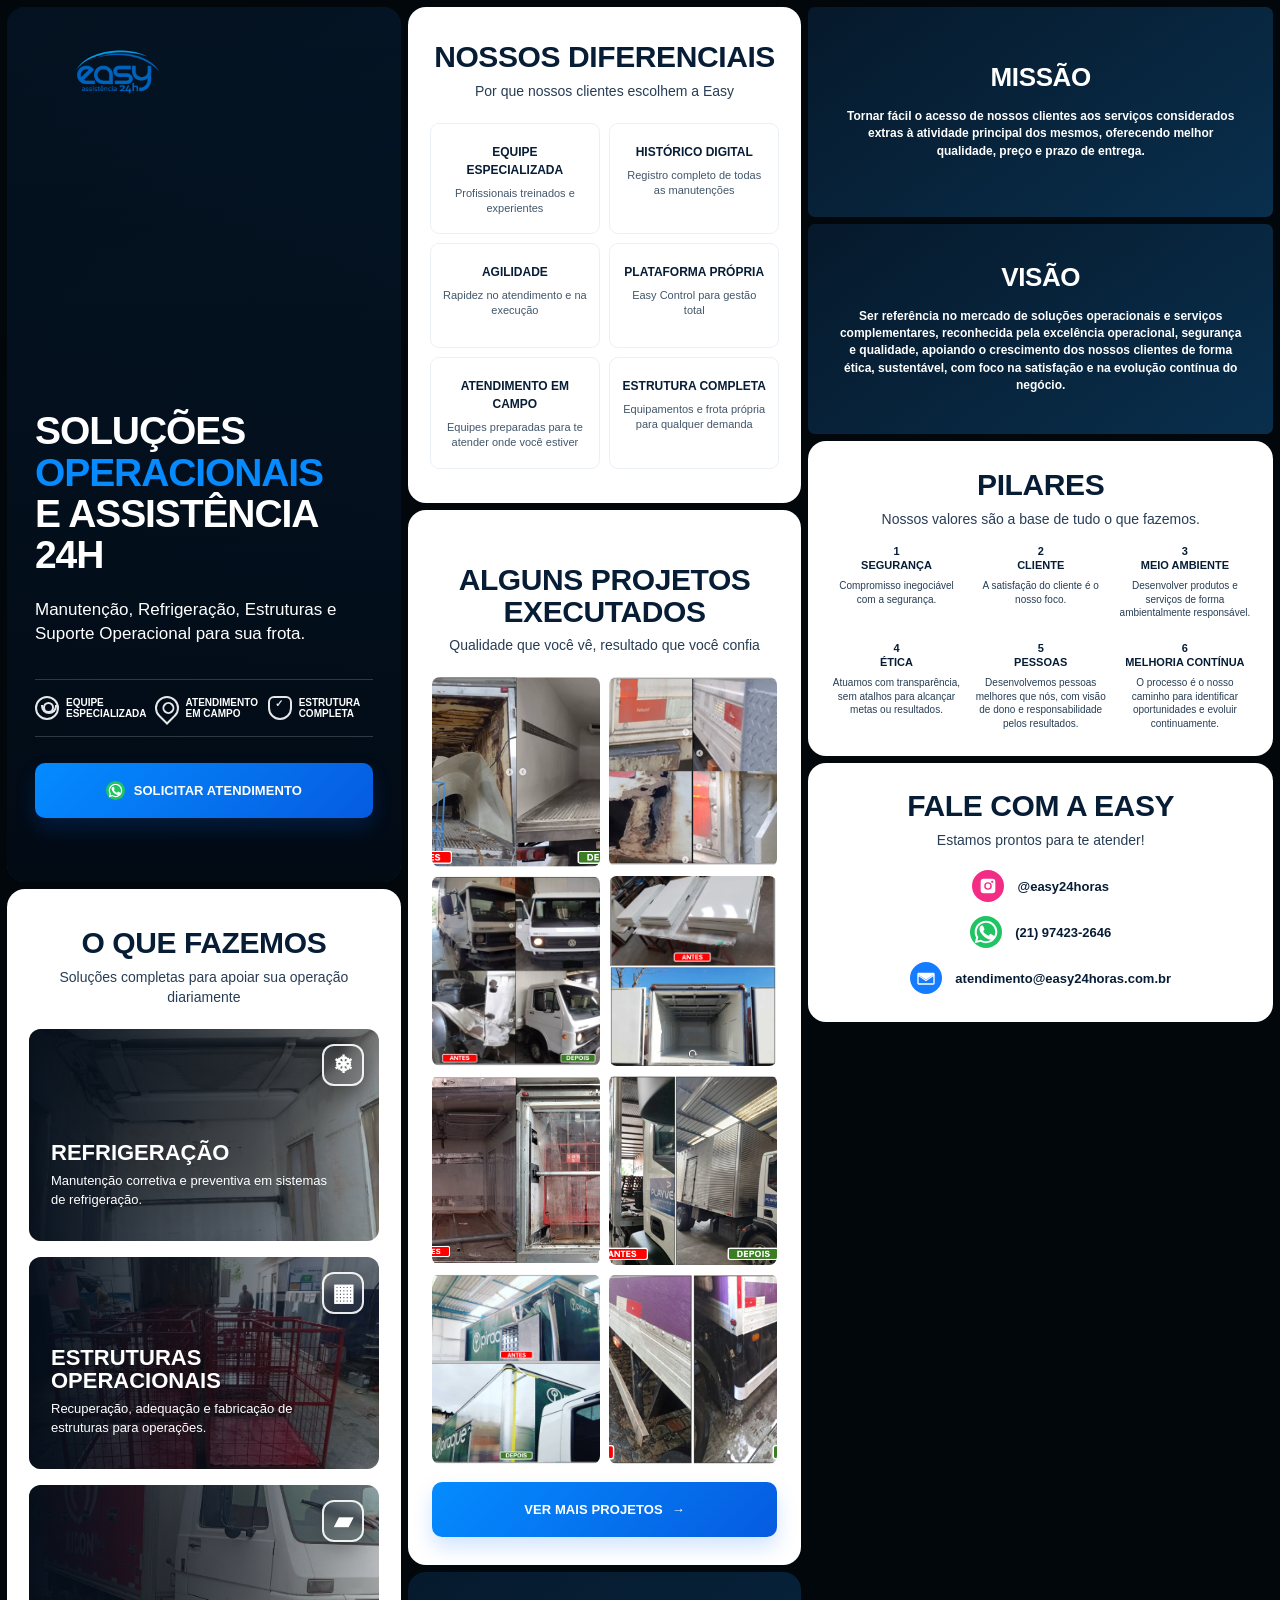
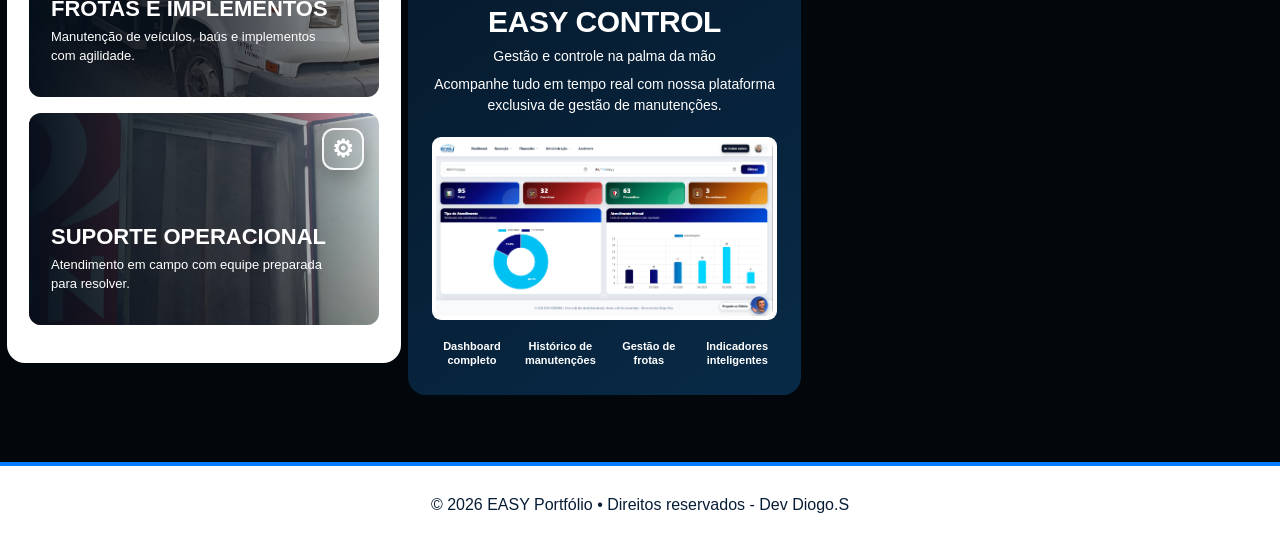
==== commit dece3a22: "forca atualização 05" ====
--- a/index.html
+++ b/index.html
@@ -21,11 +21,7 @@
 
       <div class="hero-overlay"></div>
 
-      <img
-        src="assets/img/logo-easy.png"
-        alt="Easy Assistência 24h"
-        class="hero-logo"
-      >
+      <img src="assets/img/logo-easy.png" alt="Easy Assistência 24h" class="hero-logo">
 
       <div class="hero-content">
         <h1>SOLUÇÕES <span>OPERACIONAIS</span> E ASSISTÊNCIA 24H</h1>
@@ -41,7 +37,6 @@
         <a class="btn btn-blue" href="https://wa.me/5521974232646" target="_blank">
           <img src="assets/img/icons/whatsapp.svg" alt=""> Solicitar atendimento
         </a>
-
       </div>
 
     </article>
@@ -55,6 +50,7 @@
       <div class="service-list">
 
         <div class="service-card service-refrigeracao">
+          <span class="service-icon">❄</span>
           <div>
             <h3>REFRIGERAÇÃO</h3>
             <p>Manutenção corretiva e preventiva em sistemas de refrigeração.</p>
@@ -62,6 +58,7 @@
         </div>
 
         <div class="service-card service-estrutura">
+          <span class="service-icon">▦</span>
           <div>
             <h3>ESTRUTURAS OPERACIONAIS</h3>
             <p>Recuperação, adequação e fabricação de estruturas para operações.</p>
@@ -69,6 +66,7 @@
         </div>
 
         <div class="service-card service-frota">
+          <span class="service-icon">▰</span>
           <div>
             <h3>FROTAS E IMPLEMENTOS</h3>
             <p>Manutenção de veículos, baús e implementos com agilidade.</p>
@@ -76,6 +74,7 @@
         </div>
 
         <div class="service-card service-suporte">
+          <span class="service-icon">⚙</span>
           <div>
             <h3>SUPORTE OPERACIONAL</h3>
             <p>Atendimento em campo com equipe preparada para resolver.</p>
@@ -139,10 +138,10 @@
       </div>
 
       <div class="control-icons">
-        <div></span><b>Dashboard<br>completo</b></div>
-        <div></span><b>Histórico de<br>manutenções</b></div>
-        <div></span><b>Gestão de<br>frotas</b></div>
-        <div></span><b>Indicadores<br>inteligentes</b></div>
+        <div><b>Dashboard<br>completo</b></div>
+        <div><b>Histórico de<br>manutenções</b></div>
+        <div><b>Gestão de<br>frotas</b></div>
+        <div><b>Indicadores<br>inteligentes</b></div>
       </div>
     </article>
 
@@ -183,23 +182,21 @@
       </header>
 
       <div class="contact-list">
+
         <a href="https://www.instagram.com/easy24horas/" target="_blank">
           <img src="assets/img/icons/instagram.svg" alt="Instagram">
           <span><strong>@easy24horas</strong></span>
         </a>
 
-
         <a href="https://wa.me/5521974232646" target="_blank">
           <img src="assets/img/icons/whatsapp.svg" alt="WhatsApp">
           <span><strong>(21) 97423-2646</strong></span>
         </a>
 
-
         <a href="mailto:atendimento@easy24horas.com.br">
           <img src="assets/img/icons/email.svg" alt="E-mail">
           <span><strong>atendimento@easy24horas.com.br</strong></span>
         </a>
-
 
       </div>
     </article>
@@ -212,6 +209,12 @@
   <span class="fechar" onclick="fecharProjeto()">✕</span>
   <img id="imgProjeto" alt="Projeto ampliado">
 </div>
+
+<footer class="footer-easy">
+  <div class="footer-links">
+    © 2026 EASY Portfólio • Direitos reservados - Dev Diogo.S
+  </div>
+</footer>
 
 <script>
 function abrirProjeto(src){
@@ -244,16 +247,4 @@
 </script>
 
 </body>
-
-
-<footer class="footer-easy">
-
-    <div class="footer-links">
-
-        © 2026 EASY Portifólio • Direitos reservados - "Dev Diogo.S"
-
-    </div>
-
-</footer>
-
 </html>
--- a/assets/css/style.css
+++ b/assets/css/style.css
@@ -1061,3 +1061,32 @@
     }
 
 }
+
+
+
+.service-card{
+  position:relative;
+}
+
+.service-icon{
+  position:absolute;
+  top:15px;
+  right:15px;
+  z-index:3;
+  width:42px;
+  height:42px;
+  border:2px solid rgba(255,255,255,.9);
+  border-radius:12px;
+  display:flex;
+  align-items:center;
+  justify-content:center;
+  color:#fff;
+  font-size:24px;
+  font-weight:900;
+  background:rgba(255,255,255,.08);
+  backdrop-filter:blur(4px);
+  box-shadow:0 8px 20px rgba(0,0,0,.25);
+}
+
+
+}
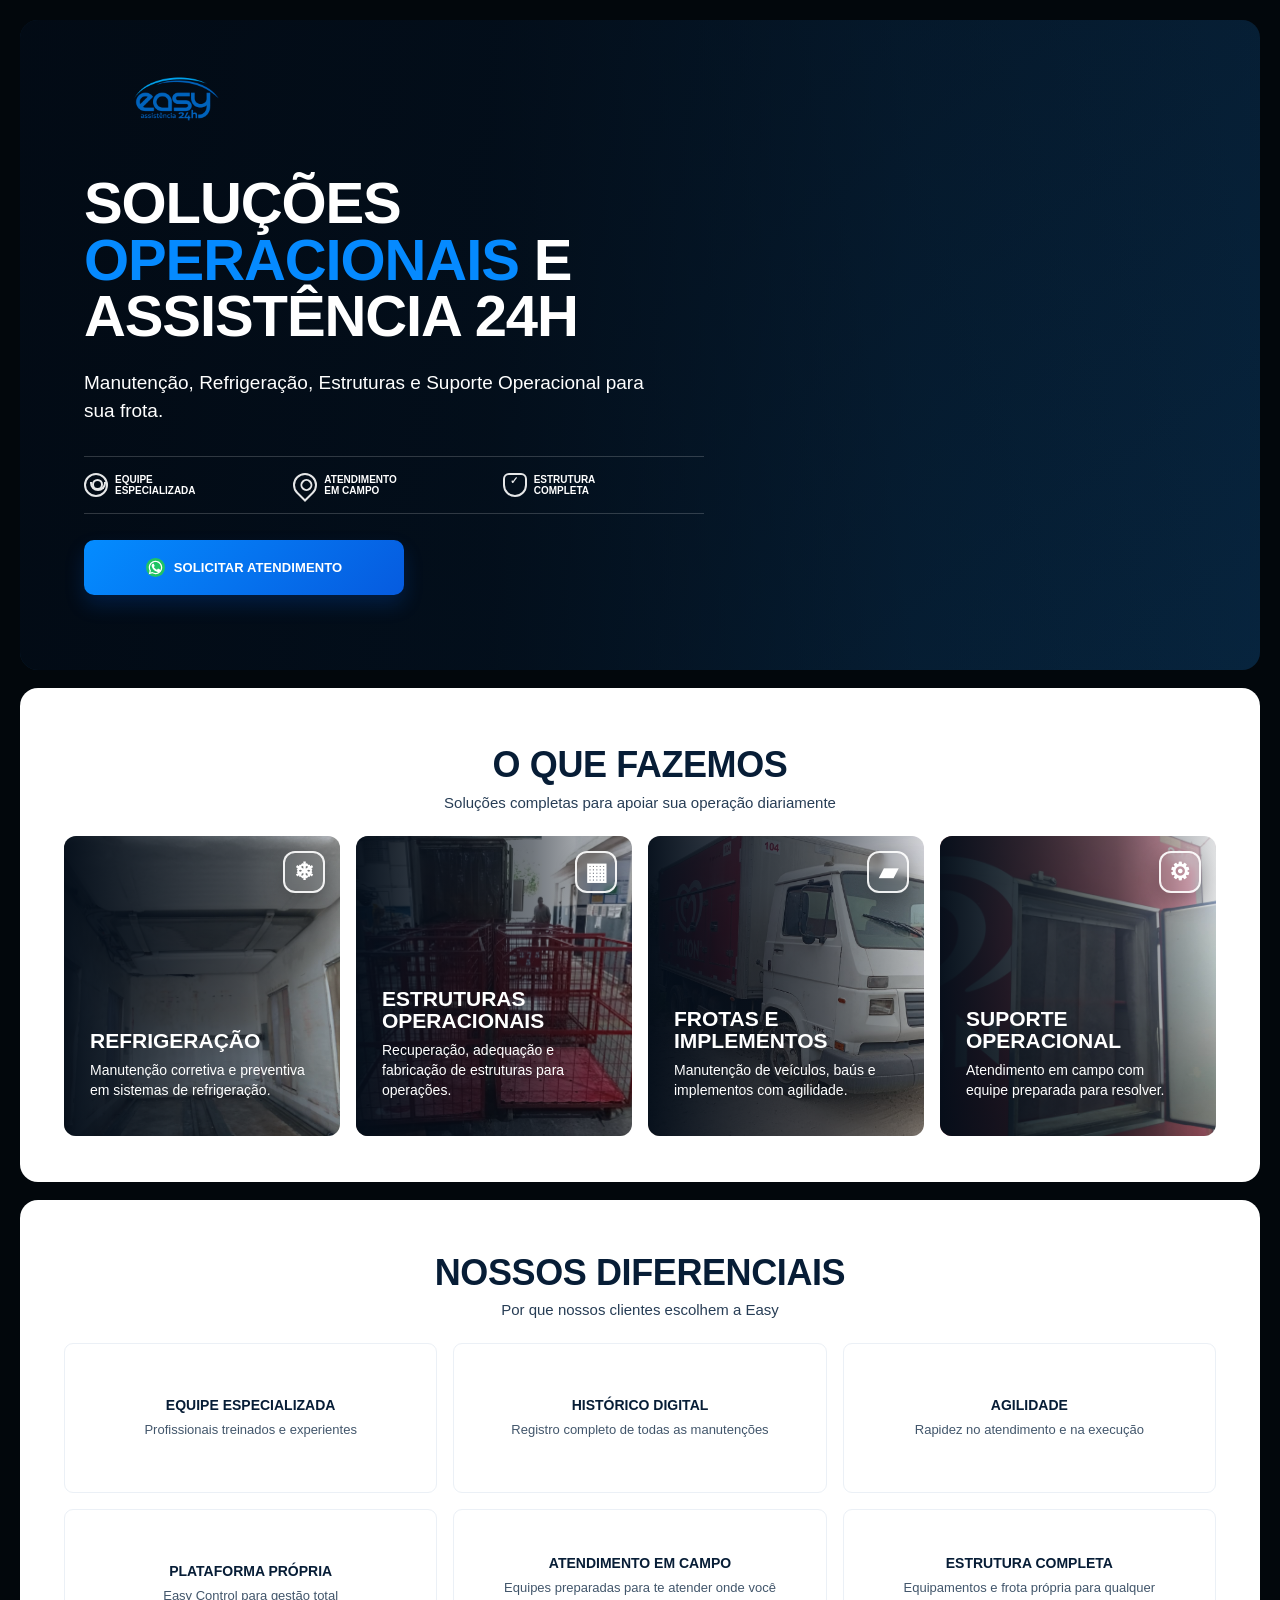
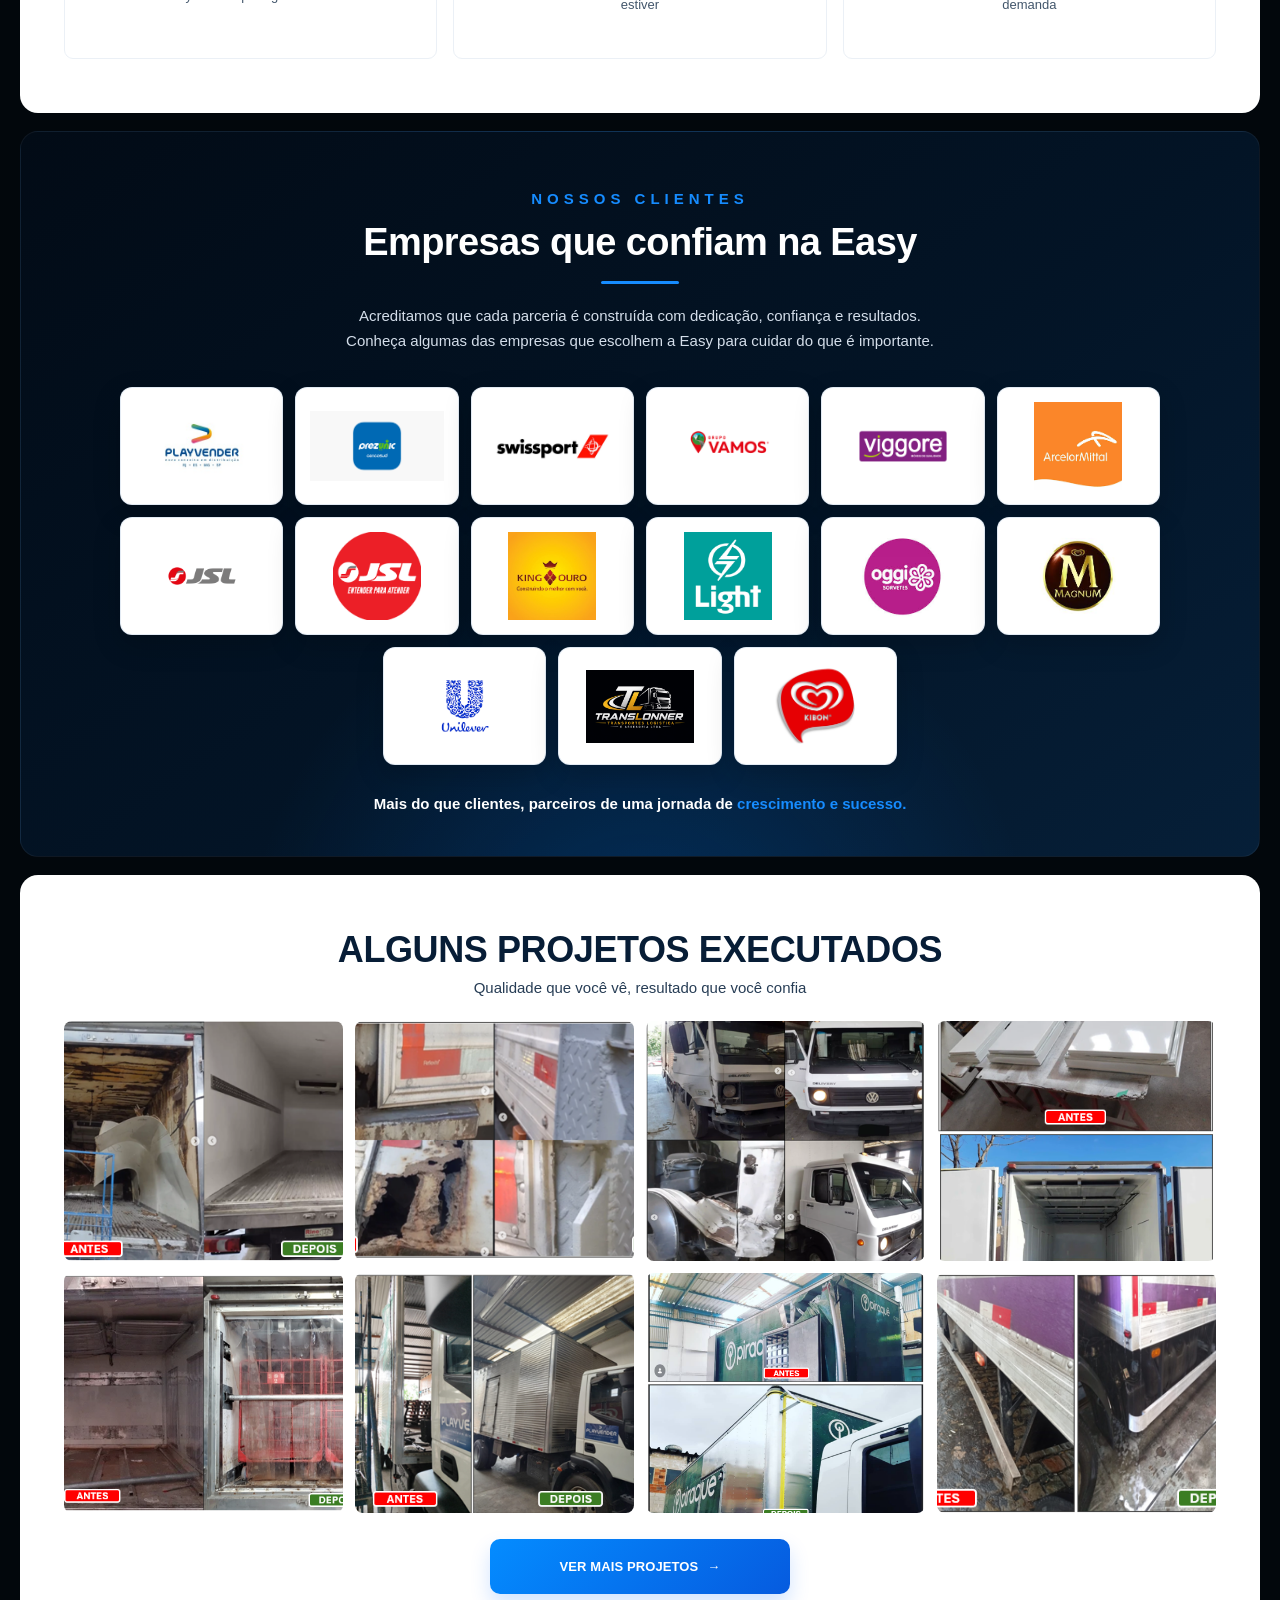
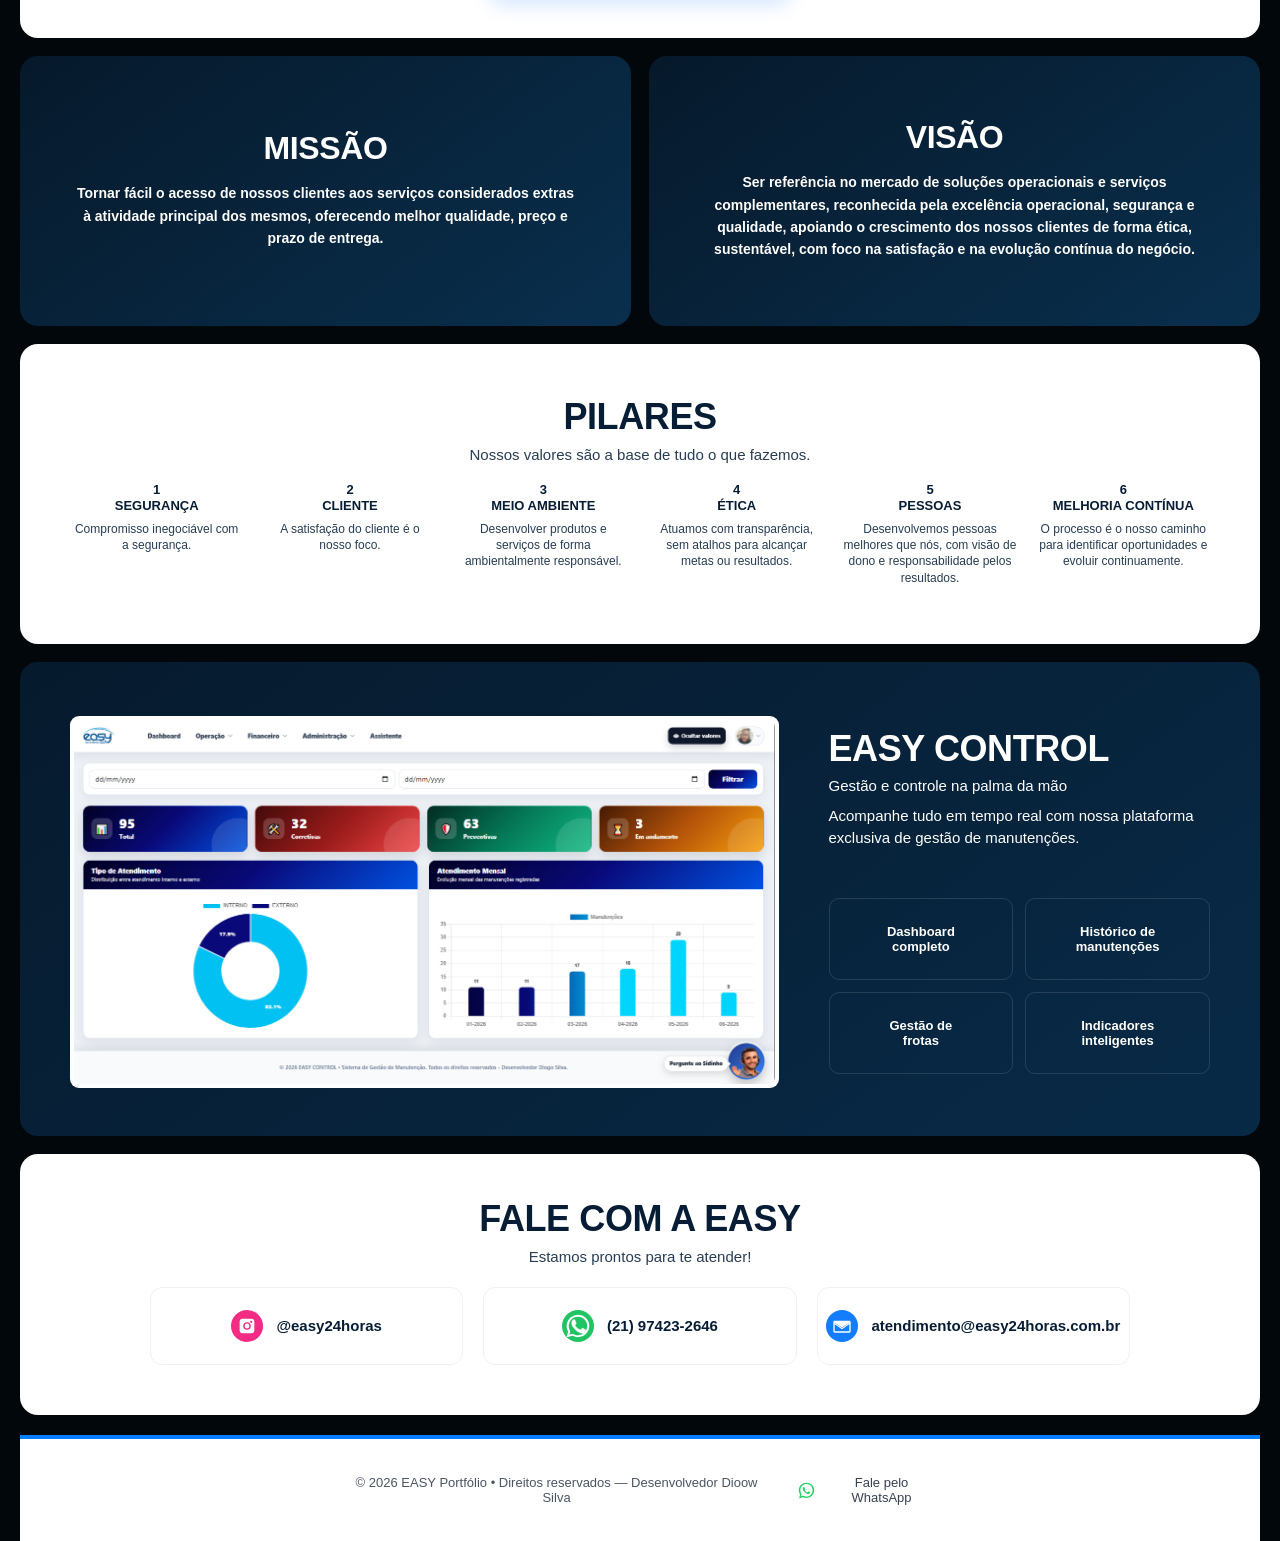
==== commit 0b2ab7f4: "atualizacao portfolio easy" ====
--- a/index.html
+++ b/index.html
@@ -102,6 +102,35 @@
         <div><strong>Atendimento em campo</strong><p>Equipes preparadas para te atender onde você estiver</p></div>
         <div><strong>Estrutura completa</strong><p>Equipamentos e frota própria para qualquer demanda</p></div>
       </div>
+    </article>
+
+    <article class="panel clients-section" id="clientes">
+      <header class="clients-heading">
+        <span>NOSSOS CLIENTES</span>
+        <h2>Empresas que confiam na Easy</h2>
+        <div class="clients-line"></div>
+        <p>Acreditamos que cada parceria é construída com dedicação, confiança e resultados.<br>Conheça algumas das empresas que escolhem a Easy para cuidar do que é importante.</p>
+      </header>
+
+      <div class="client-grid">
+        <div class="client-card"><img src="assets/img/clientes/playvender.png" alt="Playvender"></div>
+        <div class="client-card"><img src="assets/img/clientes/prezunic.png" alt="Prezunic"></div>
+        <div class="client-card"><img src="assets/img/clientes/swissport.png" alt="Swissport"></div>
+        <div class="client-card"><img src="assets/img/clientes/vamos.png" alt="Grupo Vamos"></div>
+        <div class="client-card"><img src="assets/img/clientes/viggore.png" alt="Viggore"></div>
+        <div class="client-card"><img src="assets/img/clientes/arcelor.png" alt="ArcelorMittal"></div>
+        <div class="client-card"><img src="assets/img/clientes/jsl.png" alt="JSL"></div>
+        <div class="client-card"><img src="assets/img/clientes/kibon.png" alt="JSL"></div>
+        <div class="client-card"><img src="assets/img/clientes/kingouro.png" alt="King Ouro"></div>
+        <div class="client-card"><img src="assets/img/clientes/light.png" alt="Light"></div>
+        <div class="client-card"><img src="assets/img/clientes/oggi.png" alt="Oggi Sorvetes"></div>
+        <div class="client-card"><img src="assets/img/clientes/magnum.jpg" alt="Magnum"></div>
+        <div class="client-card"><img src="assets/img/clientes/unilever.png" alt="Unilever"></div>
+        <div class="client-card client-card--translonner"><img src="assets/img/clientes/translonner.png" alt="Translonner Transportes Logística e Assessoria"></div>
+        <div class="client-card"><img src="assets/img/clientes/kibon-real.png" alt="Kibon"></div>
+      </div>
+
+      <p class="clients-footer-text">Mais do que clientes, parceiros de uma jornada de <strong>crescimento e sucesso.</strong></p>
     </article>
 
     <article class="panel panel-white projects">
@@ -211,9 +240,21 @@
 </div>
 
 <footer class="footer-easy">
-  <div class="footer-links">
-    © 2026 EASY Portfólio • Direitos reservados - Dev Diogo.S
-  </div>
+     <div class="footer-content">
+        <p>© 2026 EASY Portfólio • Direitos reservados — Desenvolvedor Dioow Silva</p>
+
+        <a
+            href="https://wa.me/5521994391902?text=Ol%C3%A1%21%20Vim%20pelo%20site%20da%20Easy%20Assist%C3%AAncia%20e%20gostaria%20de%20mais%20informa%C3%A7%C3%B5es."
+            class="footer-whatsapp"
+            target="_blank"
+            rel="noopener noreferrer"
+        >
+            <svg viewBox="0 0 32 32" aria-hidden="true">
+                <path d="M16 3C8.83 3 3 8.65 3 15.6c0 2.47.74 4.88 2.14 6.92L3.73 29 10.4 27.3A13.3 13.3 0 0 0 16 28.55c7.17 0 13-5.65 13-12.95S23.17 3 16 3Zm0 23.36c-1.82 0-3.6-.49-5.15-1.4l-.37-.22-3.96 1.01 1.06-3.82-.24-.39a10.38 10.38 0 0 1-1.64-5.94C5.7 9.85 10.32 5.2 16 5.2s10.3 4.65 10.3 10.4S21.68 26.36 16 26.36Zm5.65-7.78c-.31-.15-1.84-.9-2.13-1-.28-.1-.49-.15-.7.15-.2.31-.8 1-.98 1.2-.18.2-.36.23-.67.08-.31-.15-1.31-.48-2.5-1.53a9.4 9.4 0 0 1-1.73-2.13c-.18-.31-.02-.47.14-.62.14-.14.31-.36.46-.54.16-.18.21-.31.31-.51.1-.21.05-.39-.02-.54-.08-.16-.7-1.67-.96-2.28-.25-.6-.51-.52-.7-.53h-.6c-.21 0-.54.08-.83.39-.28.31-1.08 1.05-1.08 2.56s1.11 2.97 1.26 3.18c.16.2 2.18 3.3 5.28 4.62.74.32 1.31.5 1.76.65.74.23 1.41.2 1.94.12.59-.09 1.84-.75 2.1-1.47.26-.72.26-1.34.18-1.47-.08-.13-.28-.2-.59-.36Z"/>
+            </svg>
+            <span>Fale pelo WhatsApp</span>
+        </a>
+    </div>
 </footer>
 
 <script>
--- a/assets/css/style.css
+++ b/assets/css/style.css
@@ -777,7 +777,8 @@
     height:94px;
   }
 
-nt-size:9px;
+  .pillar-grid p{
+    font-size:9px;
   }
 
   .contact-list strong{
@@ -1061,6 +1062,76 @@
     }
 
 }
+
+
+.footer {
+    width: 100%;
+    background: #ffffff;
+    border-top: 2px solid #0d7cf2;
+    padding: 26px 30px;
+}
+
+.footer-content {
+    max-width: 600px;
+    margin: 0 auto;
+    display: flex;
+    align-items: center;
+    justify-content: space-between;
+    gap: 24px;
+}
+
+.footer-content p {
+    margin: 0;
+    color: #4b5563;
+    font-size: 13px;
+    font-weight: 400;
+}
+
+.footer-whatsapp {
+    display: inline-flex;
+    align-items: center;
+    gap: 7px;
+
+    color: #374151;
+    background: transparent;
+    padding: 6px 0;
+
+    font-size: 13px;
+    font-weight: 400;
+    text-decoration: none;
+
+    transition: color .2s ease;
+}
+
+.footer-whatsapp svg {
+    width: 19px;
+    height: 19px;
+    fill: #25d366;
+}
+
+.footer-whatsapp:hover {
+    color: #25d366;
+}
+
+@media (max-width: 600px) {
+    .footer {
+        padding: 22px 16px;
+    }
+
+    .footer-content {
+        flex-direction: column;
+        justify-content: center;
+        text-align: center;
+        gap: 12px;
+    }
+
+    .footer-whatsapp {
+        justify-content: center;
+    }
+}
+
+
+
 
 
 
@@ -1088,5 +1159,797 @@
   box-shadow:0 8px 20px rgba(0,0,0,.25);
 }
 
-
-}
+/* =========================================================
+   LAYOUT RESPONSIVO WEB + TABLET + MOBILE
+   ========================================================= */
+
+/* Desktop: aproveita melhor monitores e notebooks grandes */
+@media (min-width: 1200px){
+  body{
+    background:#02070c;
+  }
+
+  .board{
+    width:min(1760px, calc(100% - 28px));
+    padding:14px;
+    gap:14px;
+    grid-template-columns:minmax(0,1fr) minmax(0,1.08fr) minmax(0,1fr);
+  }
+
+  .col{
+    gap:14px;
+  }
+
+  .panel{
+    border-radius:20px;
+  }
+
+  .hero{
+    min-height:820px;
+    padding:34px;
+  }
+
+  .hero-logo{
+    width:190px;
+    top:32px;
+    left:32px;
+  }
+
+  .hero h1{
+    max-width:430px;
+    font-size:46px;
+  }
+
+  .hero p{
+    max-width:430px;
+    font-size:18px;
+  }
+
+  .services,
+  .differentials,
+  .projects,
+  .control,
+  .pillars,
+  .contact{
+    padding-left:30px;
+    padding-right:30px;
+  }
+
+  .service-list{
+    grid-template-columns:repeat(2,minmax(0,1fr));
+  }
+
+  .service-card{
+    min-height:250px;
+  }
+
+  .project-grid{
+    grid-template-columns:repeat(2,minmax(0,1fr));
+    gap:12px;
+  }
+
+  .project-grid img{
+    height:230px;
+  }
+
+  .diff-grid{
+    grid-template-columns:repeat(2,minmax(0,1fr));
+    gap:12px;
+  }
+
+  .diff-grid div{
+    min-height:125px;
+  }
+
+  .pillar-grid{
+    gap:28px 16px;
+  }
+
+  .footer-easy{
+    margin-top:14px;
+  }
+}
+
+/* Notebook e tablet horizontal: duas colunas, sem conteúdo esmagado */
+@media (min-width: 761px) and (max-width: 1199px){
+  .board{
+    width:min(1120px, calc(100% - 20px));
+    grid-template-columns:repeat(2,minmax(0,1fr));
+    gap:10px;
+    padding:10px;
+  }
+
+  .col{
+    gap:10px;
+  }
+
+  .col-right{
+    grid-column:1 / -1;
+    display:grid;
+    grid-template-columns:repeat(2,minmax(0,1fr));
+    align-items:start;
+    gap:10px;
+  }
+
+  .col-right .pillars,
+  .col-right .contact{
+    grid-column:1 / -1;
+  }
+
+  .hero{
+    min-height:720px;
+  }
+
+  .hero h1{
+    font-size:36px;
+  }
+
+  .service-card{
+    min-height:190px;
+  }
+
+  .project-grid img{
+    height:175px;
+  }
+}
+
+/* Celular: mantém a experiência mobile existente */
+@media (max-width: 760px){
+  body{
+    background:#02070c;
+  }
+
+  .board{
+    width:100%;
+    max-width:430px;
+    margin:0 auto;
+  }
+
+  .col-right{
+    display:flex;
+  }
+
+  .service-list{
+    grid-template-columns:1fr;
+  }
+
+  .footer-easy{
+    margin-top:5px;
+  }
+}
+
+/* Telas muito grandes */
+@media (min-width: 1700px){
+  .title h2{
+    font-size:34px;
+  }
+
+  .hero{
+    min-height:860px;
+  }
+
+  .hero h1{
+    font-size:50px;
+  }
+
+  .project-grid img{
+    height:250px;
+  }
+}
+
+
+/* =========================================================
+   DESKTOP REAL - SITE HORIZONTAL / MOBILE PRESERVADO
+   ========================================================= */
+@media (min-width: 1000px){
+  body{
+    background:#02070c;
+  }
+
+  .board{
+    width:min(1520px, calc(100% - 40px));
+    margin:0 auto;
+    padding:20px 0;
+    display:grid;
+    grid-template-columns:repeat(12,minmax(0,1fr));
+    gap:18px;
+    background:transparent;
+  }
+
+  /* faz os artigos participarem diretamente do grid principal */
+  .board > .col{
+    display:contents;
+  }
+
+  .panel,
+  .mission-vision{
+    border-radius:18px;
+  }
+
+  /* ORDEM E LARGURA DAS SEÇÕES NO DESKTOP */
+  .hero{
+    order:1;
+    grid-column:1 / -1;
+    min-height:650px;
+    padding:58px 64px;
+    align-items:center;
+  }
+
+  .services{
+    order:2;
+    grid-column:1 / -1;
+  }
+
+  .differentials{
+    order:3;
+    grid-column:1 / -1;
+  }
+
+  .projects{
+    order:4;
+    grid-column:1 / -1;
+  }
+
+  .mission-vision:nth-of-type(1){
+    order:5;
+    grid-column:1 / 7;
+  }
+
+  .mission-vision:nth-of-type(2){
+    order:6;
+    grid-column:7 / -1;
+  }
+
+  .pillars{
+    order:7;
+    grid-column:1 / -1;
+  }
+
+  .control{
+    order:8;
+    grid-column:1 / -1;
+  }
+
+  .contact{
+    order:9;
+    grid-column:1 / -1;
+  }
+
+  /* HERO WEB */
+  .hero-video{
+    object-position:center 48%;
+  }
+
+  .hero-overlay{
+    background:linear-gradient(90deg,rgba(2,10,20,.96) 0%,rgba(2,10,20,.82) 38%,rgba(2,10,20,.35) 72%,rgba(2,10,20,.18) 100%);
+  }
+
+  .hero-logo{
+    width:190px;
+    top:42px;
+    left:62px;
+  }
+
+  .hero-content{
+    max-width:650px;
+    padding:80px 0 0;
+  }
+
+  .hero h1{
+    max-width:650px;
+    font-size:58px;
+    line-height:.98;
+    margin-bottom:24px;
+  }
+
+  .hero h1 span{
+    display:inline;
+  }
+
+  .hero p{
+    max-width:590px;
+    font-size:19px;
+  }
+
+  .hero-mini{
+    max-width:620px;
+  }
+
+  .hero .btn-blue{
+    width:320px;
+    margin-bottom:0;
+  }
+
+  /* TÍTULOS DESKTOP */
+  .title h2,
+  .pillars-title h2{
+    font-size:36px;
+  }
+
+  .title p{
+    font-size:15px;
+  }
+
+  /* SERVIÇOS EM 4 COLUNAS */
+  .services{
+    padding:58px 44px 46px;
+  }
+
+  .service-list{
+    grid-template-columns:repeat(4,minmax(0,1fr));
+    gap:16px;
+  }
+
+  .service-card{
+    min-height:300px;
+    padding:26px;
+  }
+
+  .service-card h3{
+    font-size:21px;
+  }
+
+  .service-card p{
+    font-size:14px;
+  }
+
+  /* DIFERENCIAIS - 6 CARDS NUMA LINHA/GRID LARGO */
+  .differentials{
+    padding:54px 44px;
+  }
+
+  .diff-grid{
+    grid-template-columns:repeat(3,minmax(0,1fr));
+    gap:16px;
+  }
+
+  .diff-grid div{
+    min-height:150px;
+    padding:28px 20px;
+    display:flex;
+    flex-direction:column;
+    align-items:center;
+    justify-content:center;
+  }
+
+  .diff-grid strong{
+    font-size:14px;
+  }
+
+  .diff-grid p{
+    font-size:13px;
+    max-width:300px;
+  }
+
+  /* PROJETOS - GALERIA HORIZONTAL */
+  .projects{
+    padding:56px 44px 44px;
+  }
+
+  .project-grid{
+    grid-template-columns:repeat(4,minmax(0,1fr));
+    gap:12px;
+  }
+
+  .project-grid img{
+    height:240px;
+  }
+
+  .projects .btn.full{
+    width:300px;
+    margin:26px auto 0;
+  }
+
+  /* MISSÃO / VISÃO */
+  .mission-vision{
+    min-height:270px;
+    height:auto;
+    padding:48px 54px;
+  }
+
+  .mission-vision h2{
+    font-size:32px;
+  }
+
+  .mission-vision p{
+    max-width:570px;
+    margin:0 auto;
+    font-size:14px;
+    line-height:1.6;
+  }
+
+  /* PILARES */
+  .pillars{
+    padding:54px 50px 58px;
+  }
+
+  .pillar-grid{
+    grid-template-columns:repeat(6,minmax(0,1fr));
+    gap:20px;
+  }
+
+  .pillar-grid b{
+    font-size:13px;
+  }
+
+  .pillar-grid p{
+    font-size:12px;
+  }
+
+  /* EASY CONTROL EM FORMATO WEB */
+  .control{
+    padding:54px 50px 48px;
+    display:grid;
+    grid-template-columns:minmax(0,1.3fr) minmax(320px,.7fr);
+    column-gap:50px;
+    align-items:center;
+  }
+
+  .control .title{
+    grid-column:2;
+    grid-row:1;
+    margin:0 0 22px;
+    text-align:left;
+  }
+
+  .control .title p:last-child{
+    max-width:none;
+    margin-left:0;
+    margin-right:0;
+  }
+
+  .dash-wrap{
+    grid-column:1;
+    grid-row:1 / span 2;
+    margin:0;
+  }
+
+  .control-icons{
+    grid-column:2;
+    grid-row:2;
+    grid-template-columns:repeat(2,1fr);
+    gap:12px;
+  }
+
+  .control-icons div{
+    min-height:82px;
+    display:flex;
+    align-items:center;
+    justify-content:center;
+    border:1px solid rgba(255,255,255,.12);
+    border-radius:10px;
+    font-size:13px;
+  }
+
+  /* CONTATO HORIZONTAL */
+  .contact{
+    padding:46px 48px 50px;
+  }
+
+  .contact-list{
+    max-width:980px;
+    margin:0 auto;
+    grid-template-columns:repeat(3,minmax(0,1fr));
+    gap:20px;
+  }
+
+  .contact-list a{
+    min-height:78px;
+    border:1px solid #edf1f5;
+    border-radius:12px;
+    background:#fff;
+  }
+
+  .footer-easy{
+    width:min(1520px, calc(100% - 40px));
+    margin:0 auto;
+  }
+}
+
+/* Notebook: mantém formato web, só reduz densidade */
+@media (min-width: 761px) and (max-width: 999px){
+  .board{
+    width:calc(100% - 24px);
+    margin:0 auto;
+    grid-template-columns:1fr;
+    gap:12px;
+    padding:12px 0;
+  }
+
+  .col{
+    display:contents;
+  }
+
+  .hero{
+    min-height:600px;
+  }
+
+  .service-list,
+  .project-grid,
+  .diff-grid{
+    grid-template-columns:repeat(2,minmax(0,1fr));
+  }
+
+  .col-right{
+    display:contents;
+  }
+}
+
+/* =========================================================
+   NOSSOS CLIENTES - DESKTOP + MOBILE
+   ========================================================= */
+.clients-section{
+  padding:58px 44px 44px;
+  color:#fff;
+  background:
+    radial-gradient(circle at 50% 115%, rgba(0,126,255,.22), transparent 38%),
+    linear-gradient(145deg,#020b16 0%,#031426 55%,#061f38 100%);
+  border:1px solid rgba(255,255,255,.05);
+}
+
+.clients-heading{
+  max-width:900px;
+  margin:0 auto 34px;
+  text-align:center;
+}
+
+.clients-heading > span{
+  display:block;
+  margin-bottom:16px;
+  color:#168cff;
+  font-size:15px;
+  font-weight:900;
+  letter-spacing:5px;
+}
+
+.clients-heading h2{
+  margin:0;
+  color:#fff;
+  font-size:38px;
+  line-height:1.05;
+  font-weight:900;
+  letter-spacing:-.6px;
+}
+
+.clients-line{
+  width:78px;
+  height:3px;
+  margin:18px auto 20px;
+  border-radius:999px;
+  background:#168cff;
+}
+
+.clients-heading p{
+  margin:0;
+  color:#d4deea;
+  font-size:15px;
+  line-height:1.65;
+}
+
+.clients-section .client-grid{
+  display:grid;
+  grid-template-columns:repeat(6,minmax(0,1fr));
+  gap:12px;
+}
+
+.clients-section .client-card{
+  min-width:0;
+  aspect-ratio:1.26 / 1;
+  padding:14px;
+  border:1px solid rgba(225,233,243,.95);
+  border-radius:12px;
+  background:#fff;
+  display:flex;
+  align-items:center;
+  justify-content:center;
+  overflow:hidden;
+  box-shadow:0 10px 28px rgba(0,0,0,.18);
+  transition:transform .25s ease, box-shadow .25s ease;
+}
+
+.clients-section .client-card:hover{
+  transform:translateY(-4px);
+  box-shadow:0 16px 35px rgba(0,0,0,.28);
+}
+
+.clients-section .client-card img{
+  width:100%;
+  height:100%;
+  max-width:100%;
+  max-height:100%;
+  object-fit:contain;
+  object-position:center;
+}
+
+.clients-footer-text{
+  margin:30px 0 0;
+  text-align:center;
+  color:#fff;
+  font-size:15px;
+  font-weight:700;
+}
+
+.clients-footer-text strong{
+  color:#168cff;
+}
+
+@media (min-width:1000px){
+  .clients-section{
+    order:4;
+    grid-column:1 / -1;
+  }
+
+  .projects{
+    order:5;
+  }
+
+  .mission-vision:nth-of-type(1){
+    order:6;
+  }
+
+  .mission-vision:nth-of-type(2){
+    order:7;
+  }
+
+  .pillars{
+    order:8;
+  }
+
+  .control{
+    order:9;
+  }
+
+  .contact{
+    order:10;
+  }
+}
+
+@media (min-width:761px) and (max-width:999px){
+  .clients-section{
+    padding:46px 28px 36px;
+  }
+
+  .clients-section .client-grid{
+    grid-template-columns:repeat(3,minmax(0,1fr));
+    gap:12px;
+  }
+
+  .clients-heading h2{
+    font-size:34px;
+  }
+}
+
+@media (max-width:760px){
+  .clients-section{
+    padding:38px 16px 30px;
+    border-radius:8px;
+  }
+
+  .clients-heading{
+    margin-bottom:25px;
+  }
+
+  .clients-heading > span{
+    margin-bottom:12px;
+    font-size:11px;
+    letter-spacing:3px;
+  }
+
+  .clients-heading h2{
+    font-size:27px;
+  }
+
+  .clients-line{
+    width:58px;
+    margin:14px auto 15px;
+  }
+
+  .clients-heading p{
+    font-size:12px;
+    line-height:1.55;
+  }
+
+  .clients-heading p br{
+    display:none;
+  }
+
+  .clients-section .client-grid{
+    grid-template-columns:repeat(2,minmax(0,1fr));
+    gap:8px;
+  }
+
+  .clients-section .client-card{
+    padding:9px;
+    border-radius:9px;
+    aspect-ratio:1.18 / 1;
+  }
+
+  .clients-section .client-card:hover{
+    transform:none;
+  }
+
+  .clients-footer-text{
+    margin-top:22px;
+    font-size:12px;
+    line-height:1.45;
+  }
+}
+
+@media (max-width:380px){
+  .clients-section{
+    padding-left:12px;
+    padding-right:12px;
+  }
+
+  .clients-heading h2{
+    font-size:24px;
+  }
+
+  .clients-section .client-card{
+    padding:7px;
+  }
+}
+
+/* Ajuste final dos clientes */
+.clients-section .client-card--translonner img{
+  width:82%;
+  height:82%;
+  object-fit:contain;
+}
+@media (min-width:1000px){
+  .clients-section .client-grid{
+    grid-template-columns:repeat(6,minmax(0,1fr));
+  }
+}
+@media (max-width:760px){
+  .clients-section .client-card--translonner img{
+    width:78%;
+    height:78%;
+  }
+}
+
+/* =========================================================
+   AJUSTE FINAL - GRID DE CLIENTES CENTRALIZADO
+   Mantém todas as linhas com o mesmo espaçamento e centraliza
+   automaticamente a última linha quando ela não estiver completa.
+   ========================================================= */
+.clients-section .client-grid{
+  display:flex;
+  flex-wrap:wrap;
+  justify-content:center;
+  align-items:stretch;
+  gap:12px;
+  width:100%;
+  max-width:1040px;
+  margin:0 auto;
+}
+
+.clients-section .client-card{
+  flex:0 0 calc((100% - 60px) / 6);
+  width:calc((100% - 60px) / 6);
+  min-width:0;
+}
+
+@media (min-width:761px) and (max-width:999px){
+  .clients-section .client-grid{
+    max-width:760px;
+    gap:12px;
+  }
+
+  .clients-section .client-card{
+    flex-basis:calc((100% - 24px) / 3);
+    width:calc((100% - 24px) / 3);
+  }
+}
+
+@media (max-width:760px){
+  .clients-section .client-grid{
+    max-width:520px;
+    gap:8px;
+  }
+
+  .clients-section .client-card{
+    flex-basis:calc((100% - 8px) / 2);
+    width:calc((100% - 8px) / 2);
+  }
+}
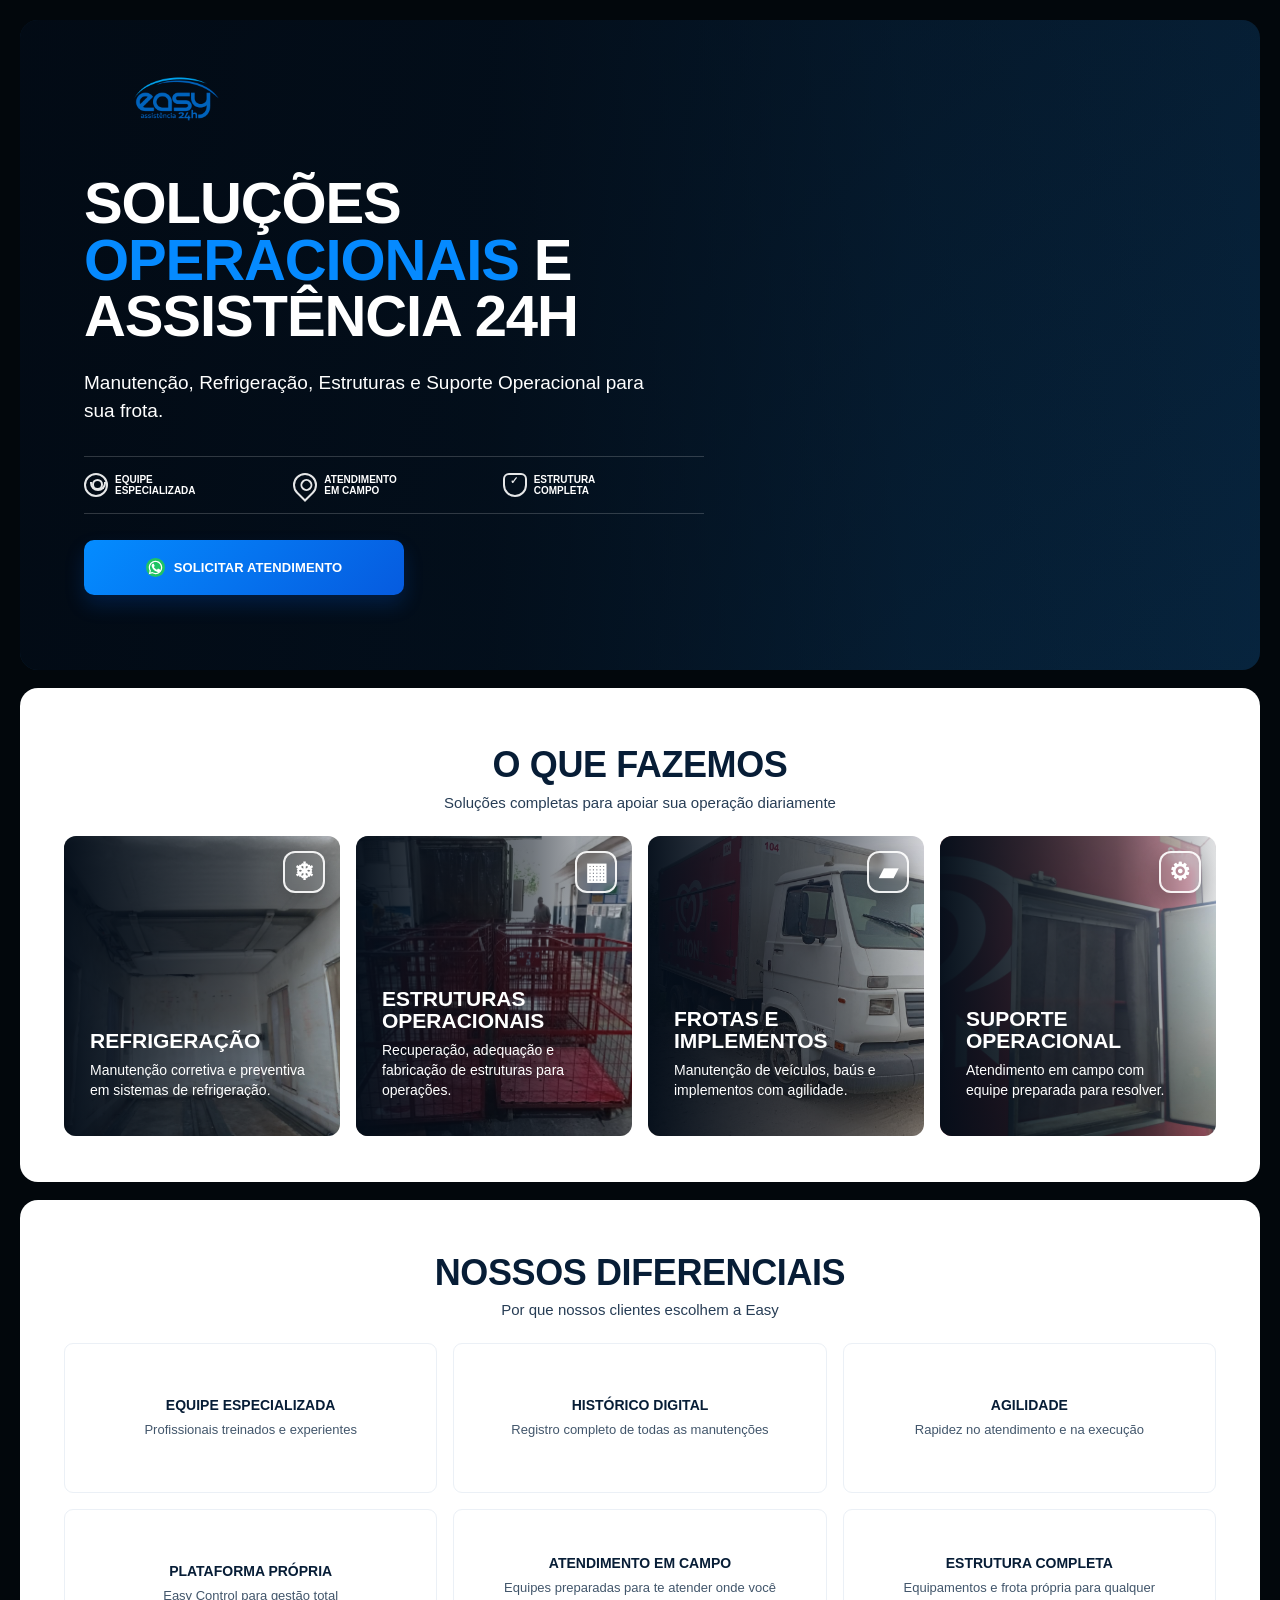
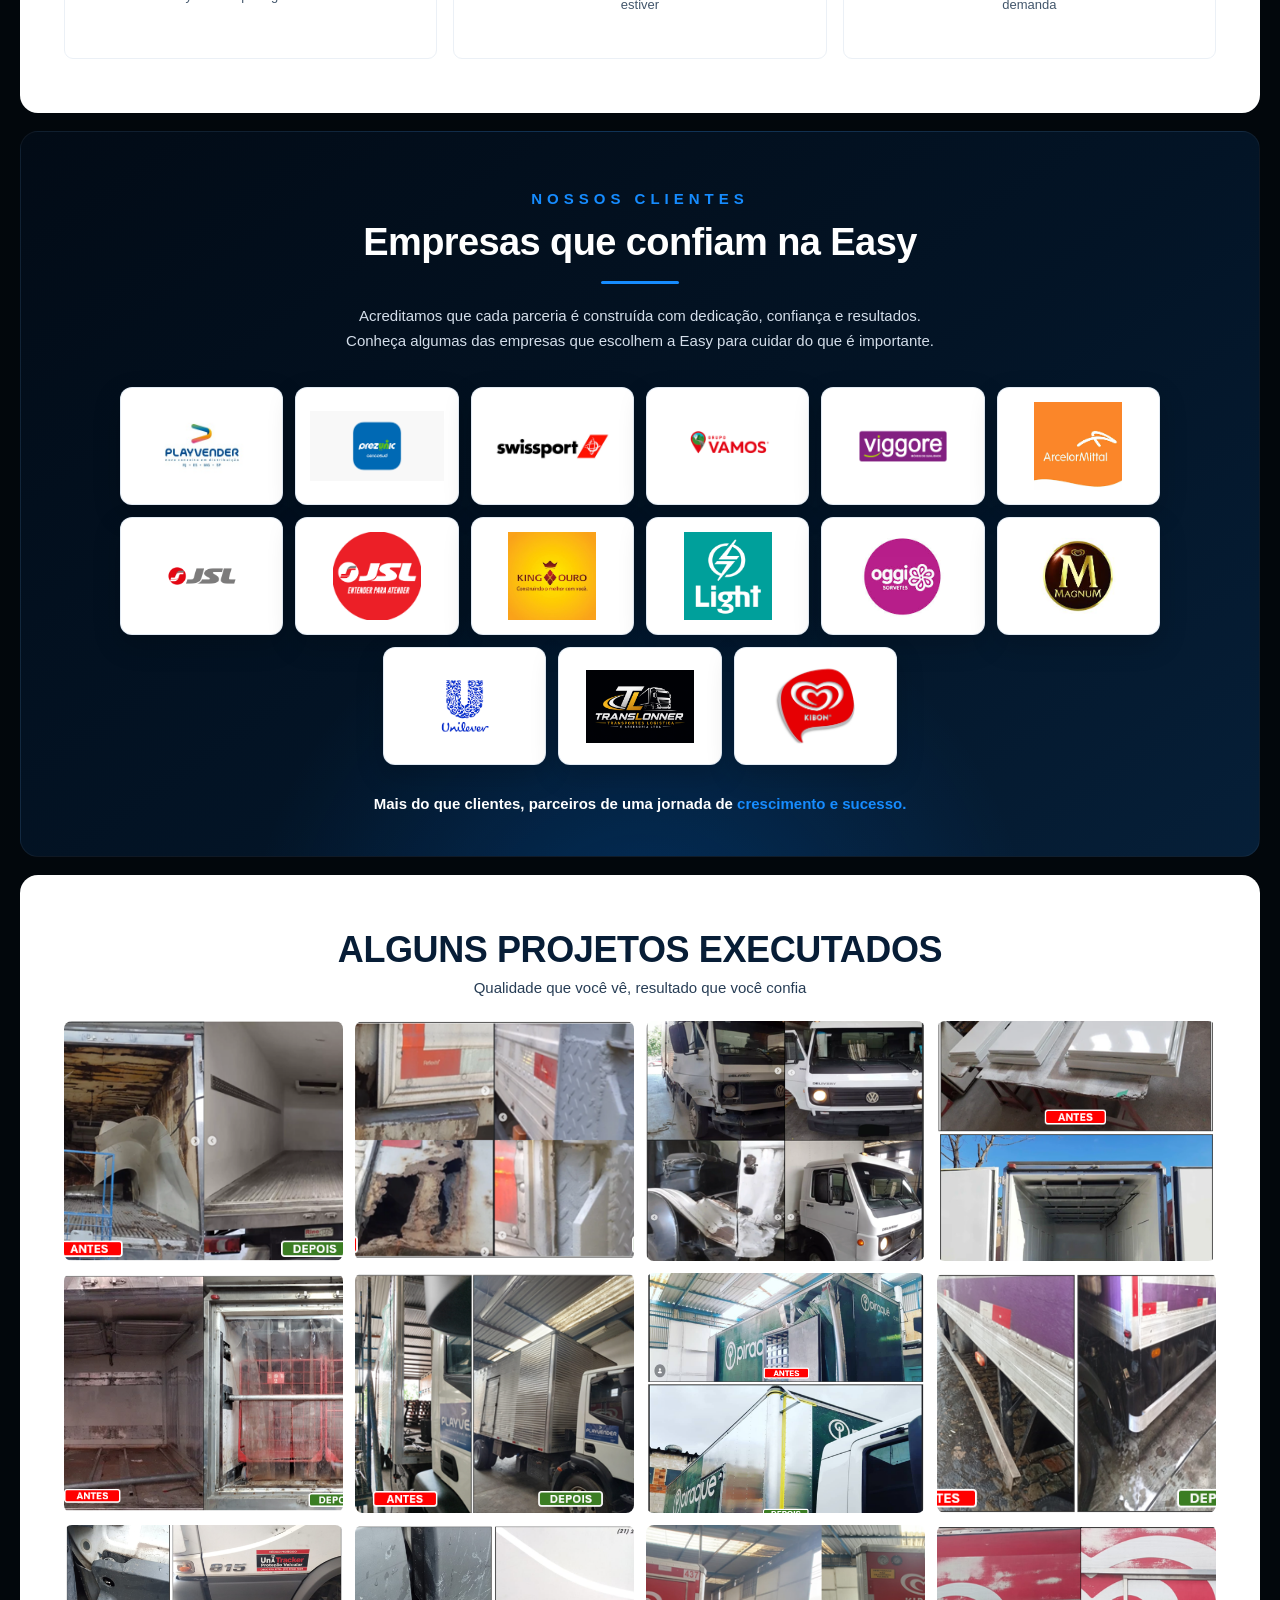
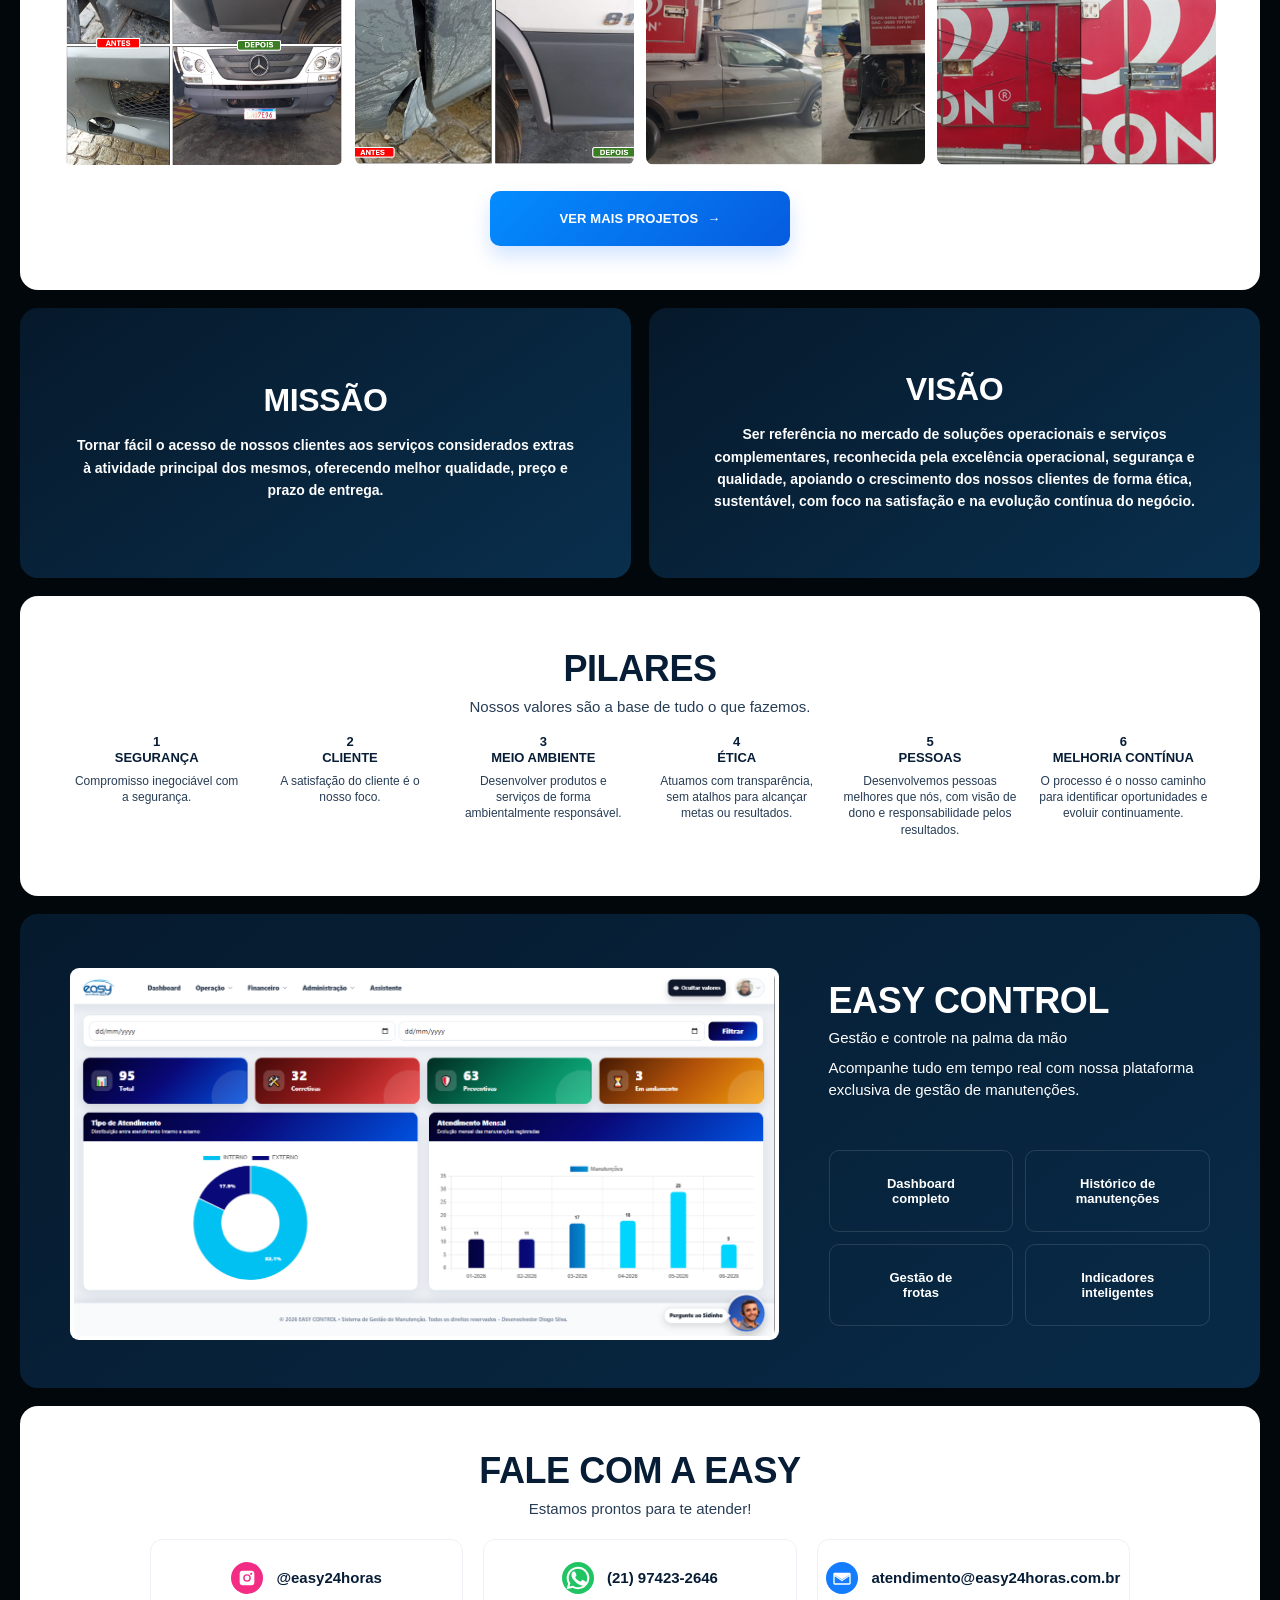
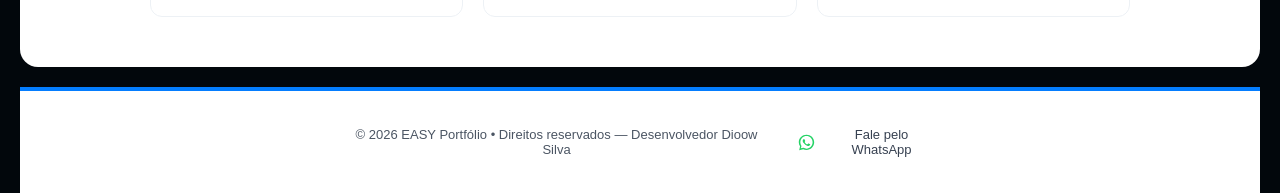
==== commit a28f00ca: "ok" ====
--- a/index.html
+++ b/index.html
@@ -148,6 +148,10 @@
         <img src="assets/img/projetos/p6.jpg" alt="Projeto executado" onclick="abrirProjeto(this.src)">
         <img src="assets/img/projetos/p7.jpg" alt="Projeto executado" onclick="abrirProjeto(this.src)">
         <img src="assets/img/projetos/p8.jpg" alt="Projeto executado" onclick="abrirProjeto(this.src)">
+        <img src="assets/img/projetos/p9.jpg" alt="Projeto executado" onclick="abrirProjeto(this.src)">
+        <img src="assets/img/projetos/p10.jpg" alt="Projeto executado" onclick="abrirProjeto(this.src)">
+        <img src="assets/img/projetos/p11.jpg" alt="Projeto executado" onclick="abrirProjeto(this.src)">
+        <img src="assets/img/projetos/p12.jpg" alt="Projeto executado" onclick="abrirProjeto(this.src)">
       </div>
 
       <a class="btn btn-blue full" href="galeria.html">
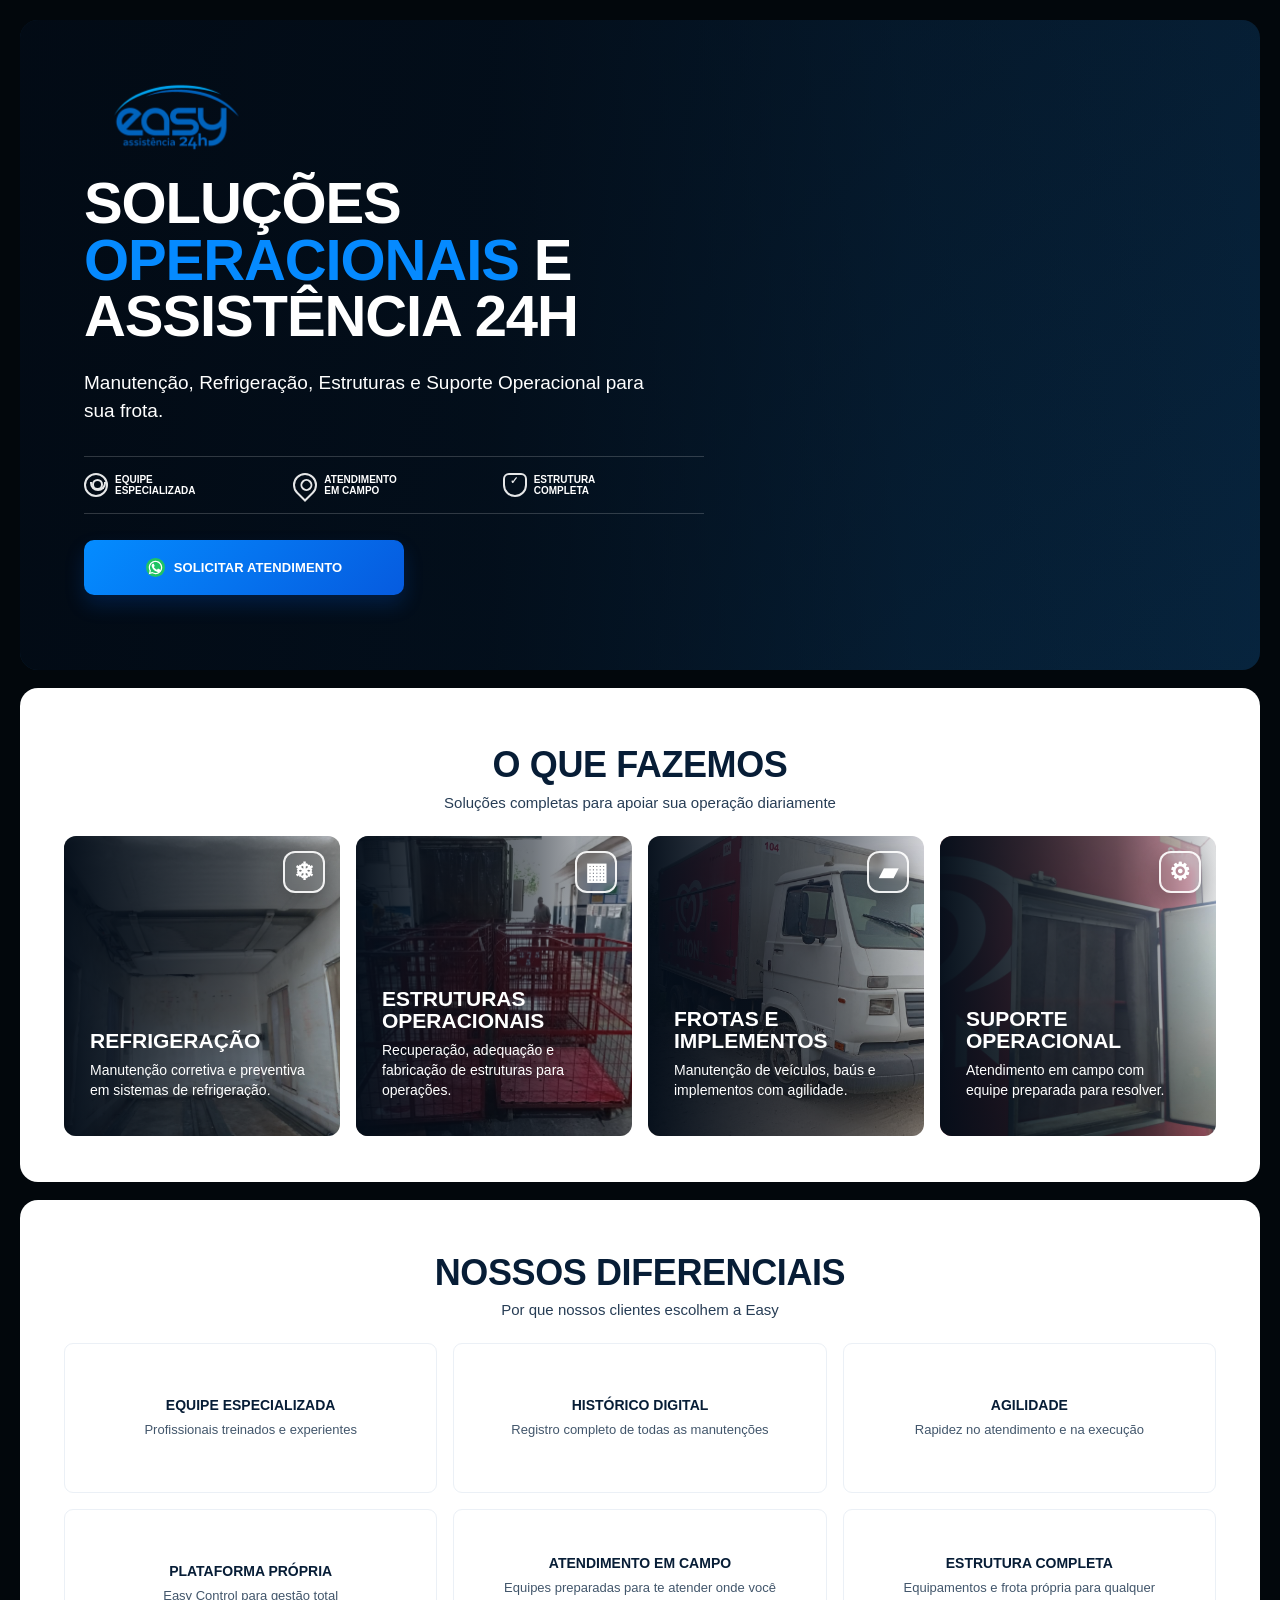
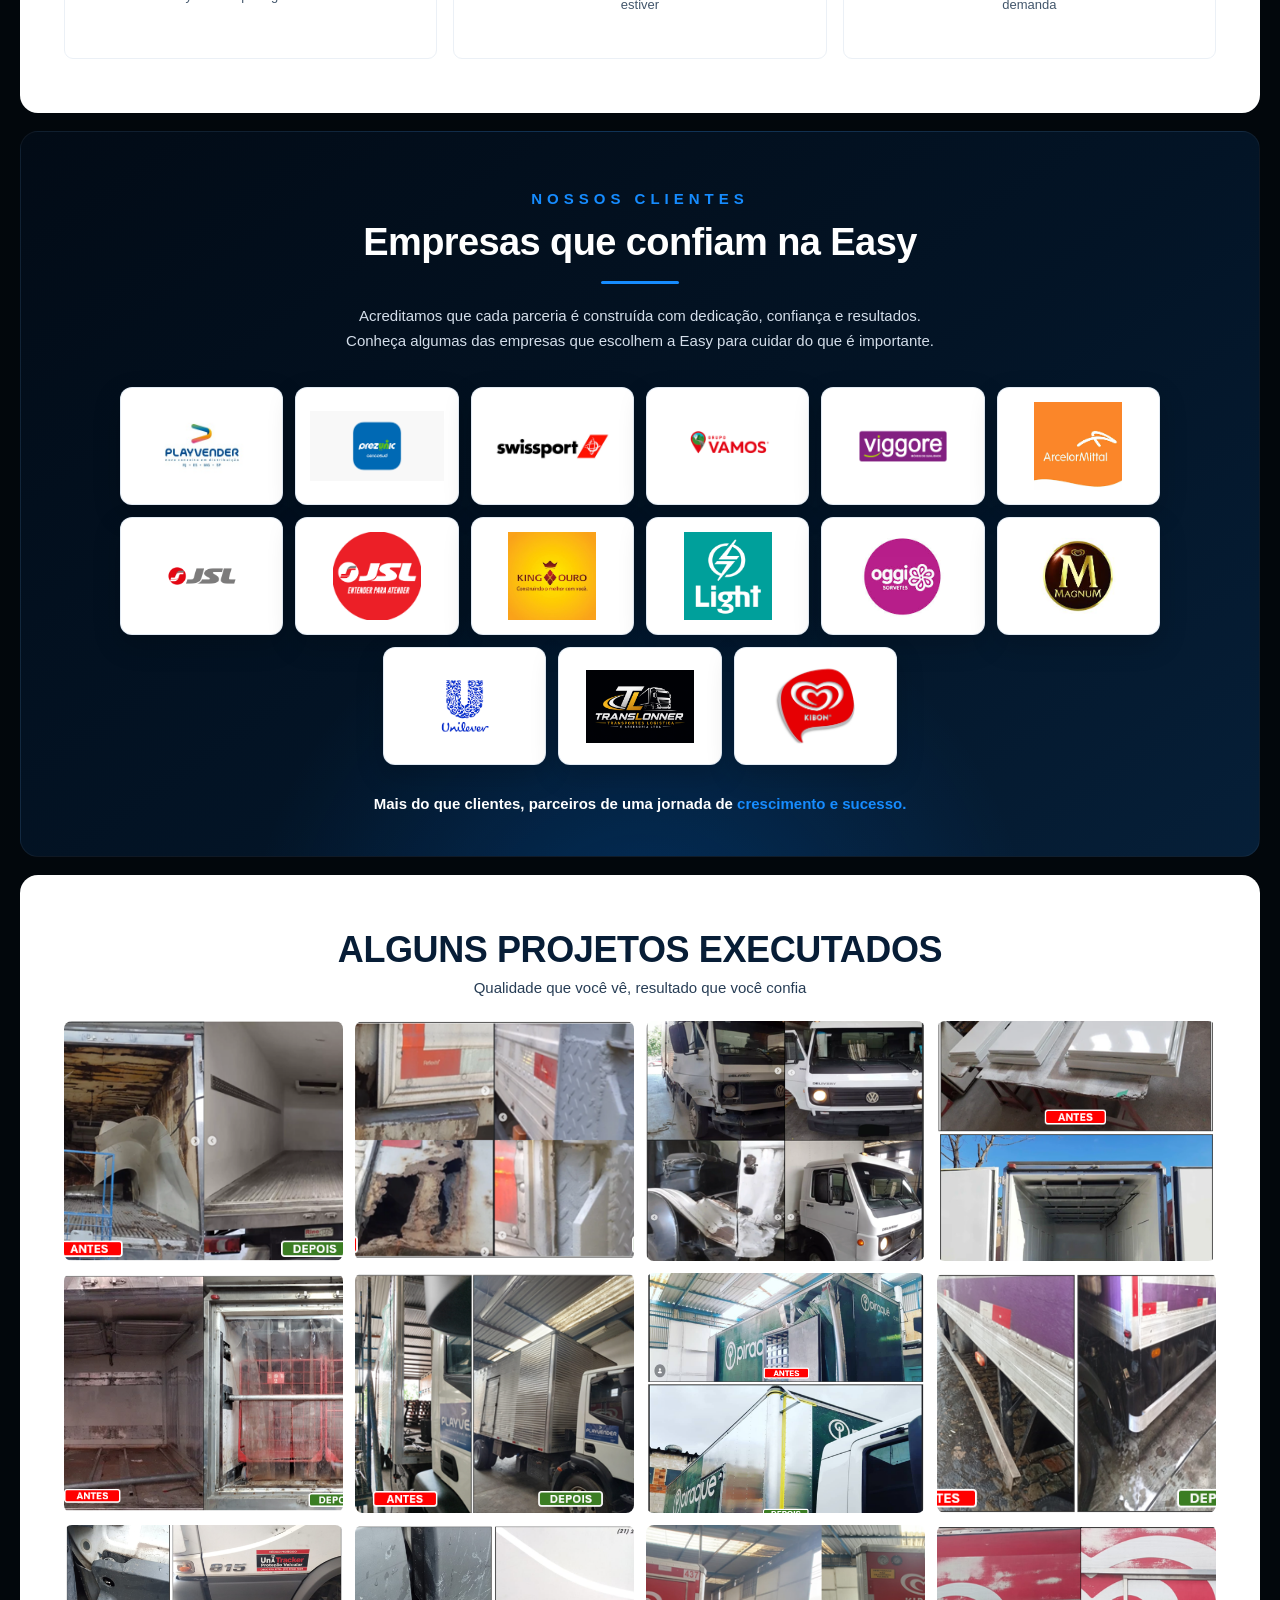
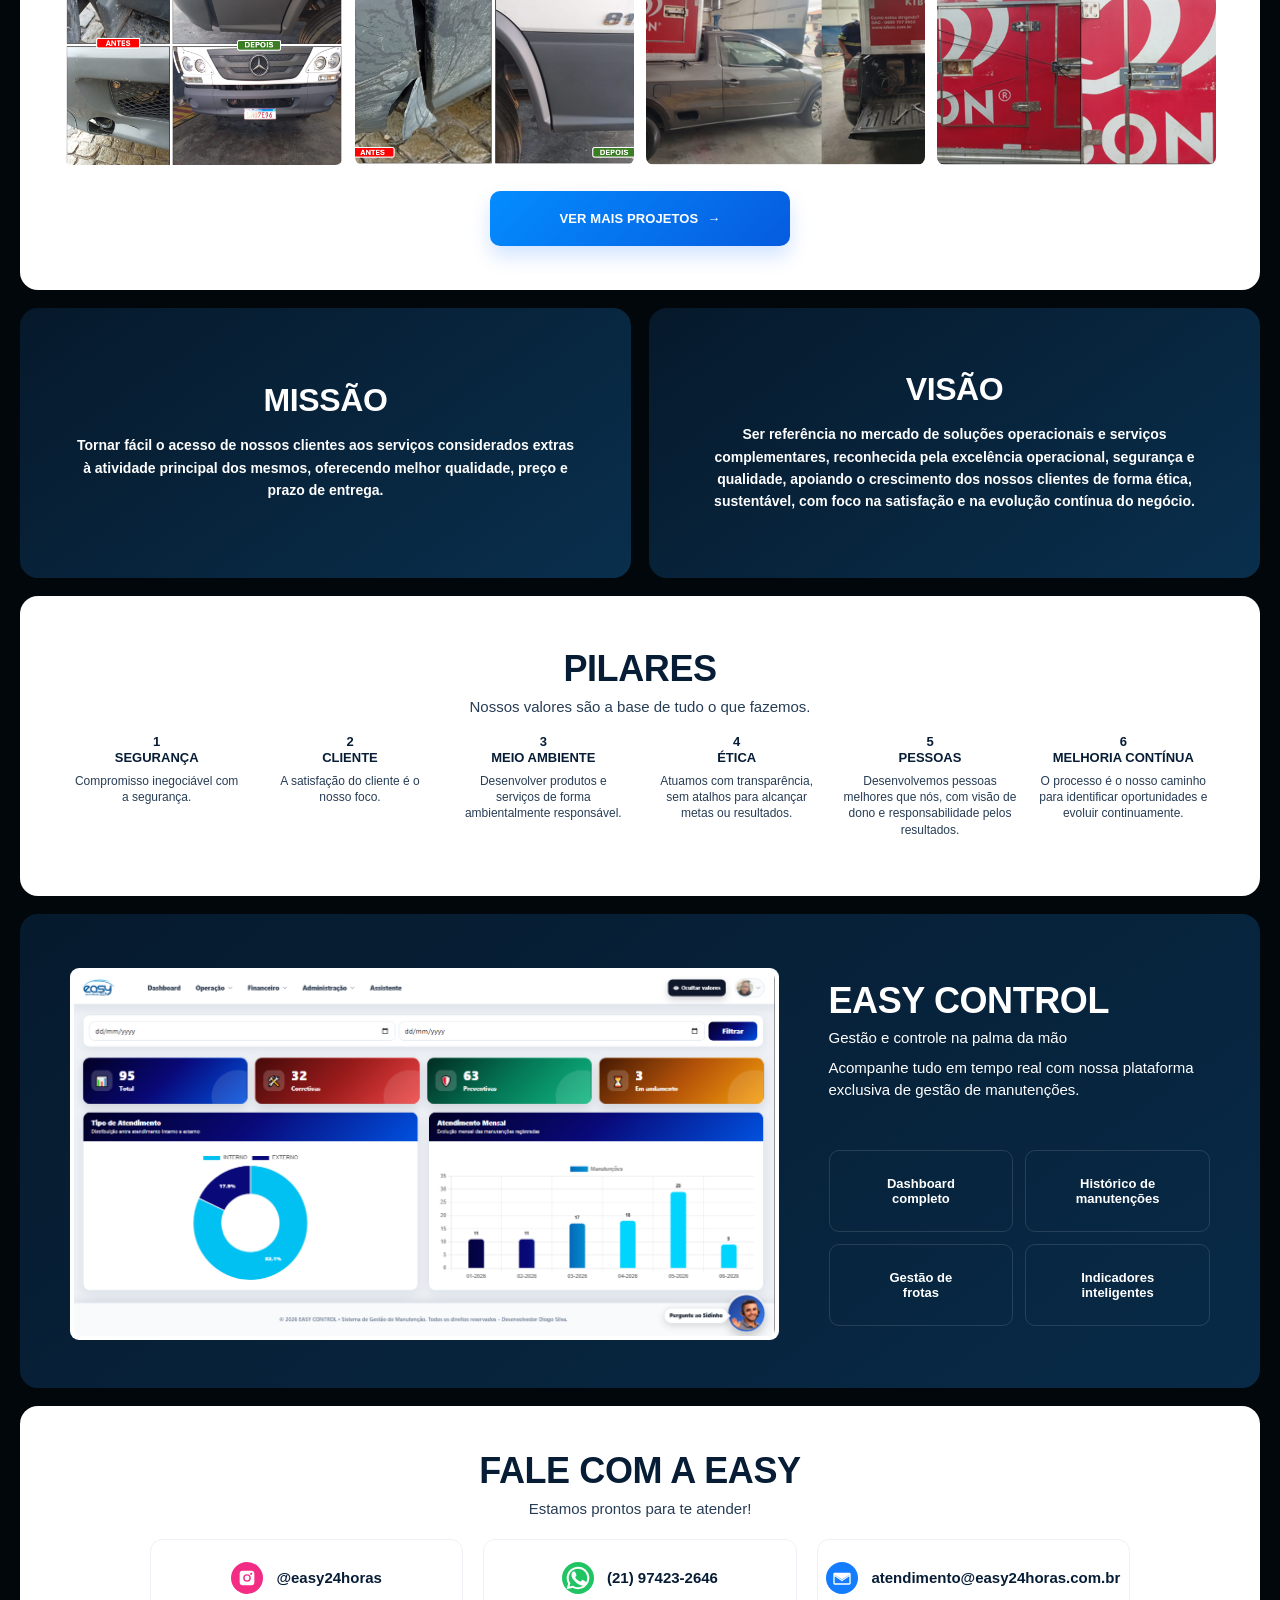
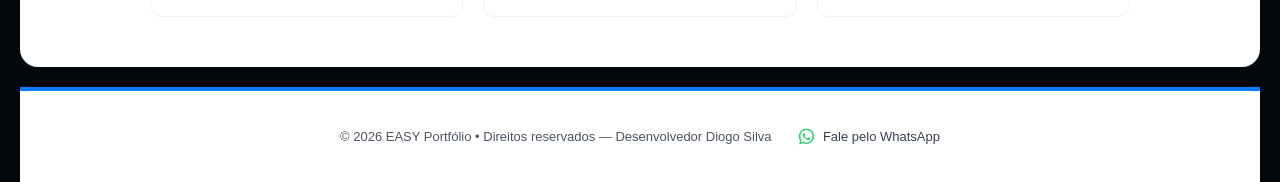
==== commit f2424988: "ok 3" ====
--- a/index.html
+++ b/index.html
@@ -245,7 +245,7 @@
 
 <footer class="footer-easy">
      <div class="footer-content">
-        <p>© 2026 EASY Portfólio • Direitos reservados — Desenvolvedor Dioow Silva</p>
+        <p>© 2026 EASY Portfólio • Direitos reservados — Desenvolvedor Diogo Silva</p>
 
         <a
             href="https://wa.me/5521994391902?text=Ol%C3%A1%21%20Vim%20pelo%20site%20da%20Easy%20Assist%C3%AAncia%20e%20gostaria%20de%20mais%20informa%C3%A7%C3%B5es."
--- a/assets/css/style.css
+++ b/assets/css/style.css
@@ -170,7 +170,7 @@
   top:28px;
   left:26px;
   width:170px;
-  max-height:85px;
+  max-height:100%;
   object-fit:contain;
   z-index:3;
 }
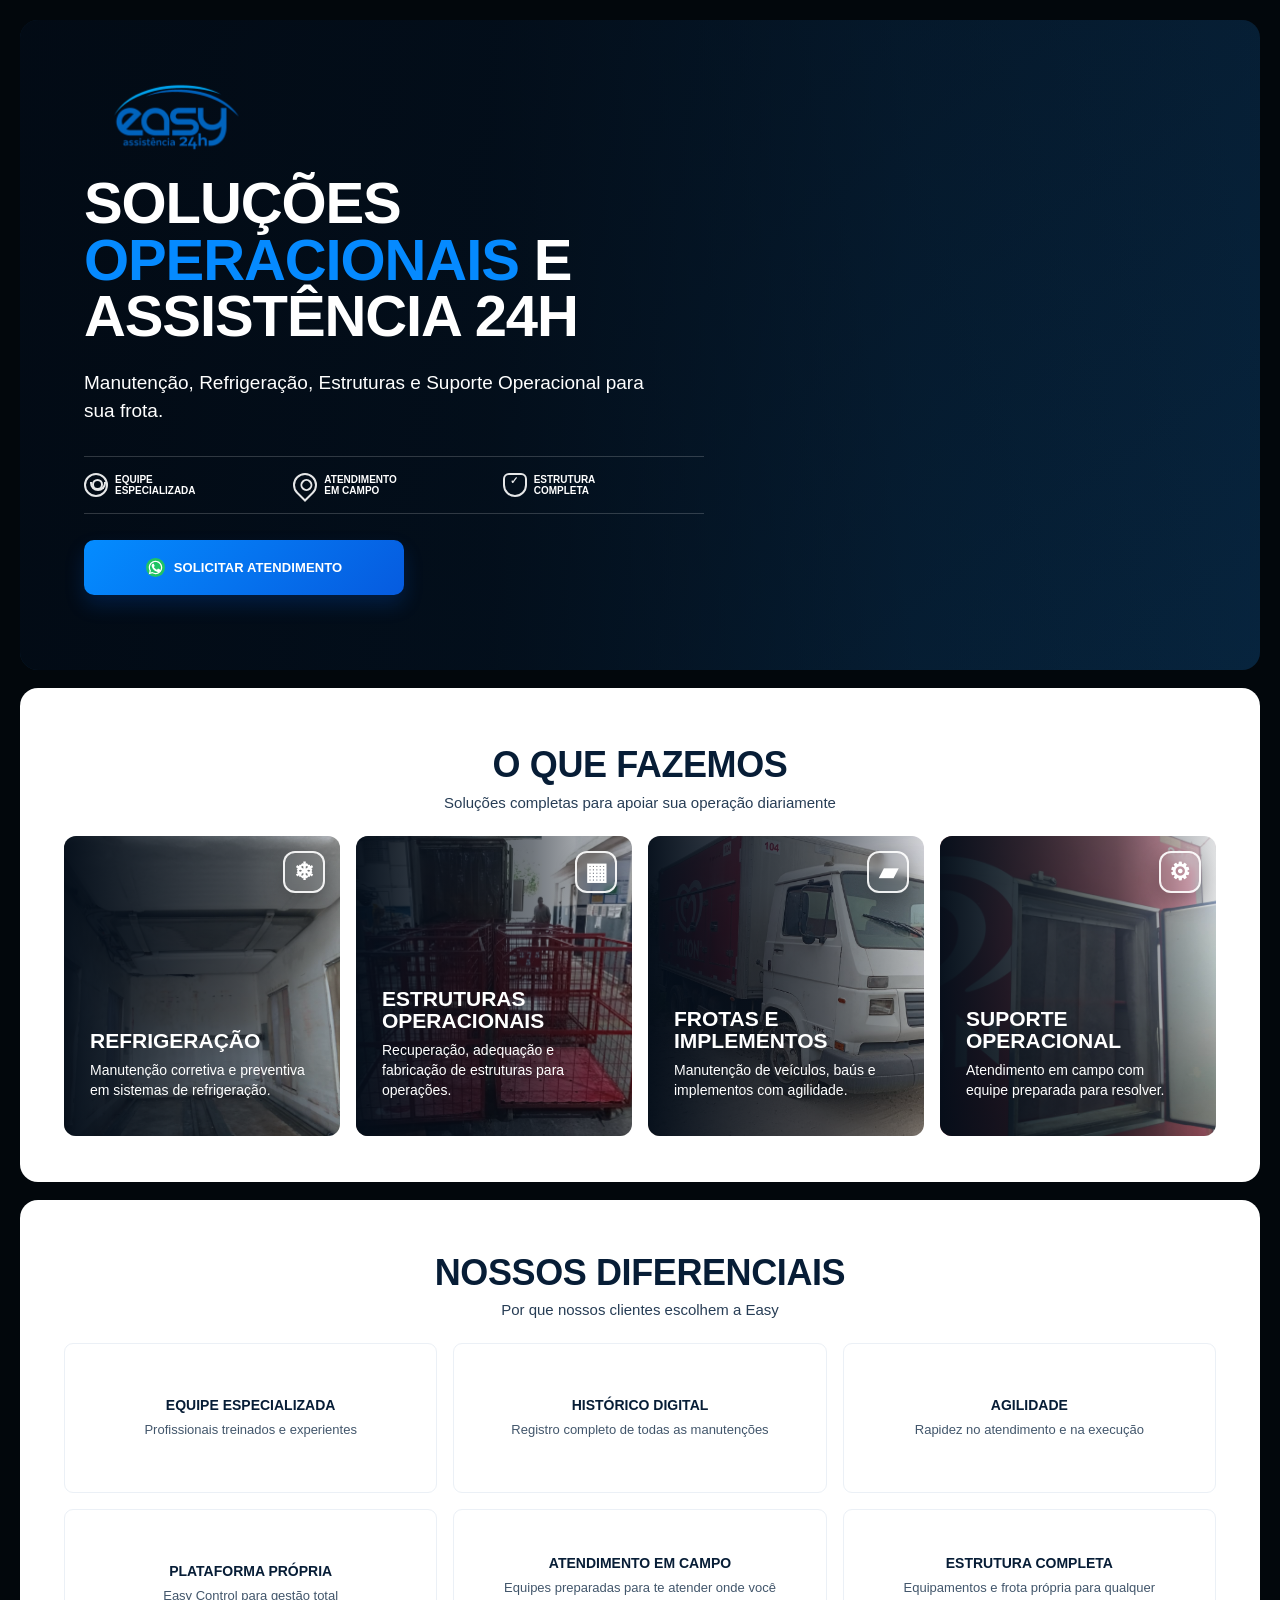
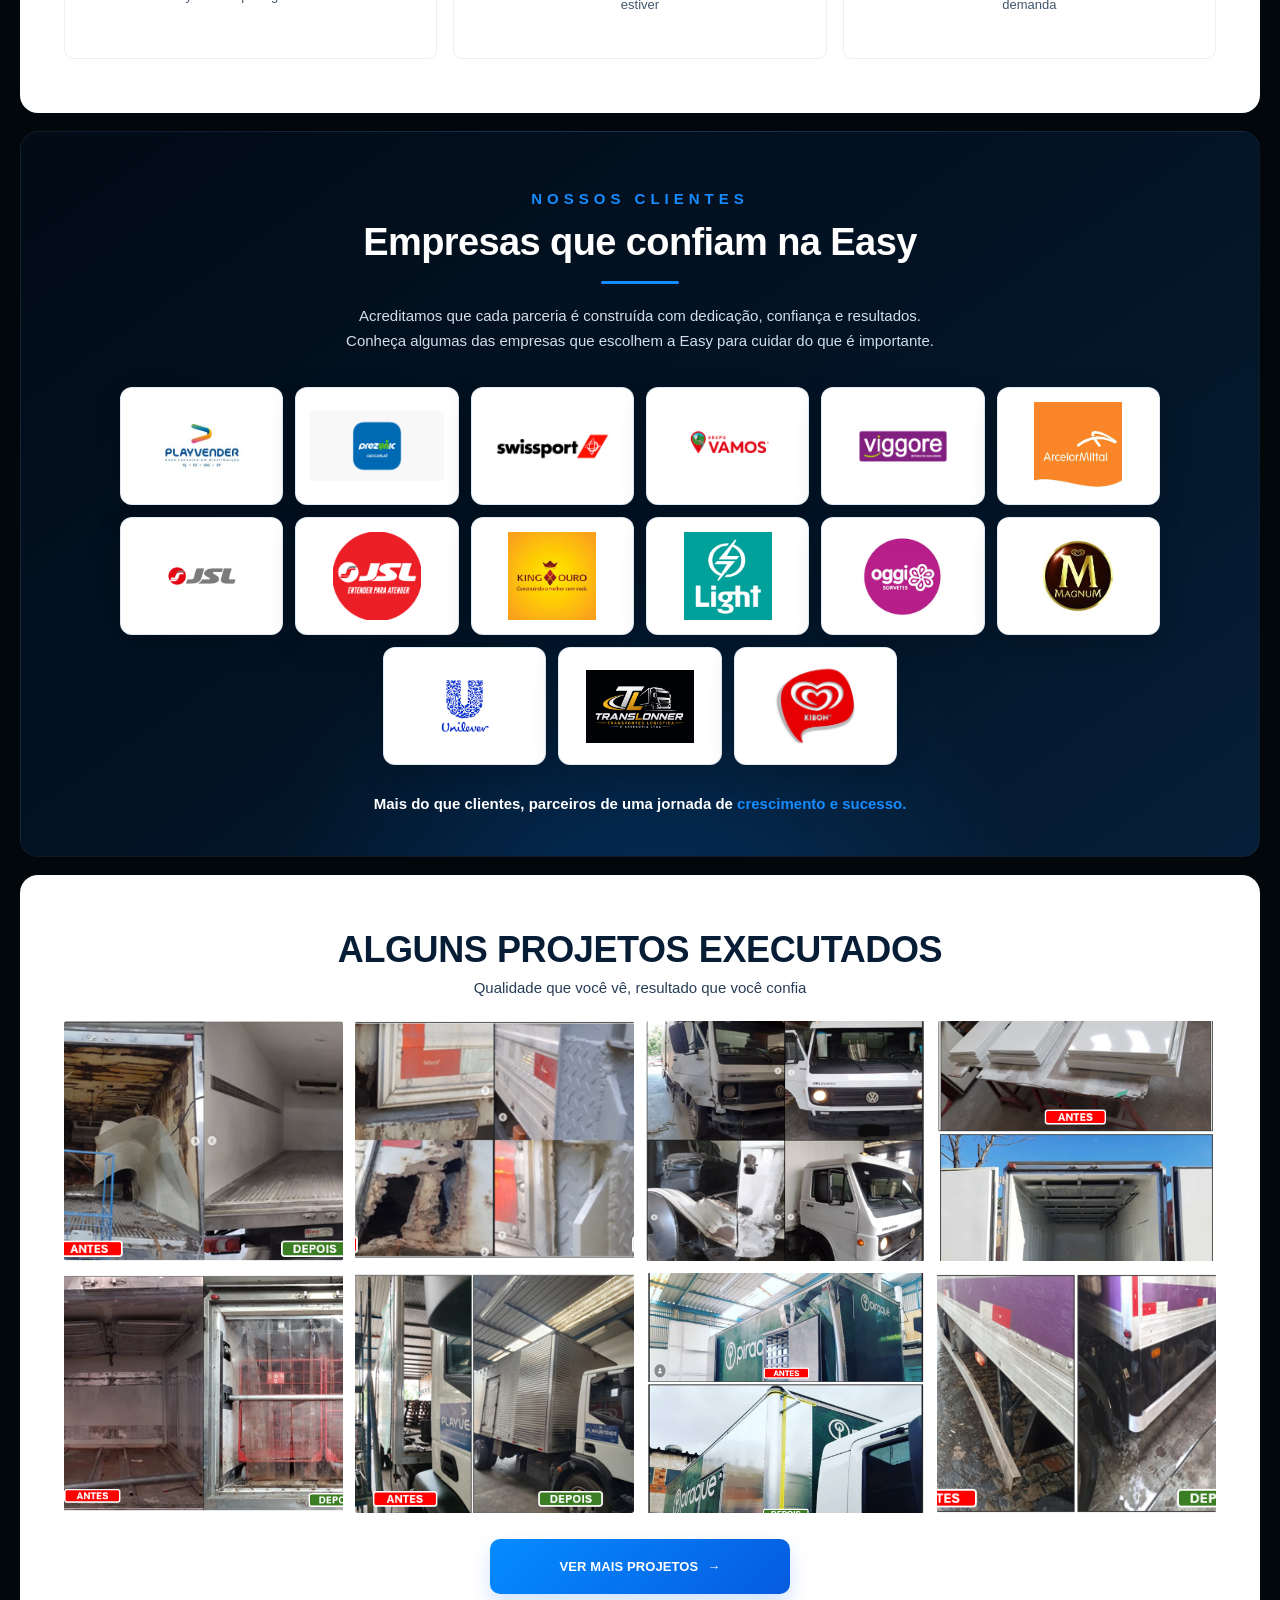
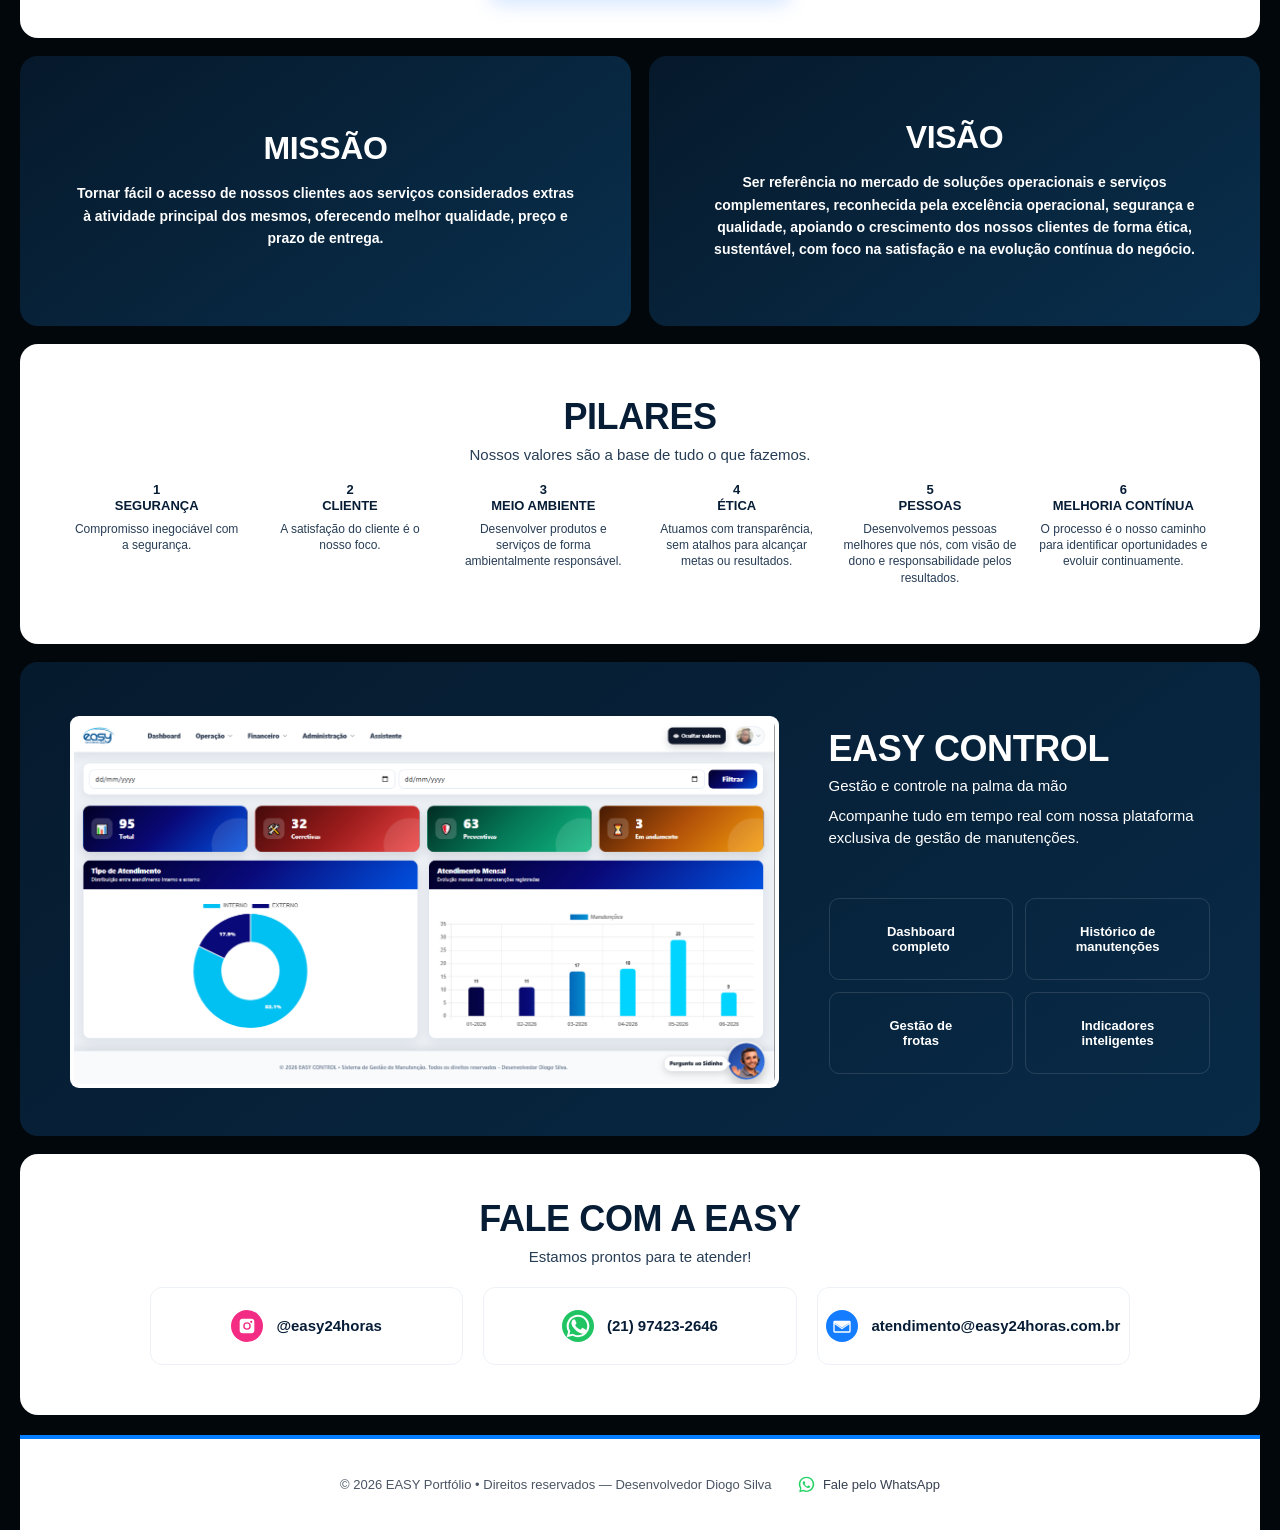
==== commit beb5cc79: "ok 4" ====
--- a/index.html
+++ b/index.html
@@ -148,10 +148,7 @@
         <img src="assets/img/projetos/p6.jpg" alt="Projeto executado" onclick="abrirProjeto(this.src)">
         <img src="assets/img/projetos/p7.jpg" alt="Projeto executado" onclick="abrirProjeto(this.src)">
         <img src="assets/img/projetos/p8.jpg" alt="Projeto executado" onclick="abrirProjeto(this.src)">
-        <img src="assets/img/projetos/p9.jpg" alt="Projeto executado" onclick="abrirProjeto(this.src)">
-        <img src="assets/img/projetos/p10.jpg" alt="Projeto executado" onclick="abrirProjeto(this.src)">
-        <img src="assets/img/projetos/p11.jpg" alt="Projeto executado" onclick="abrirProjeto(this.src)">
-        <img src="assets/img/projetos/p12.jpg" alt="Projeto executado" onclick="abrirProjeto(this.src)">
+
       </div>
 
       <a class="btn btn-blue full" href="galeria.html">
--- a/assets/css/style.css
+++ b/assets/css/style.css
@@ -387,7 +387,7 @@
   width:100%;
   height:190px;
   object-fit:cover;
-  border-radius:8px;
+  border-radius:3px;
 }
 
 /* EASY CONTROL */
@@ -908,7 +908,7 @@
   width:100%;
   aspect-ratio:1 / 1;
   object-fit:cover;
-  border-radius:14px;
+  border-radius:3px;
   background:#fff;
   padding:6px;
   cursor:pointer;
@@ -942,9 +942,9 @@
   max-width:92vw;
   max-height:88vh;
   object-fit:contain;
-  border-radius:16px;
+  border-radius:2px;
   background:#fff;
-  padding:6px;
+  padding:3px;
   box-shadow:0 20px 80px rgba(0,0,0,.65);
 }
 
